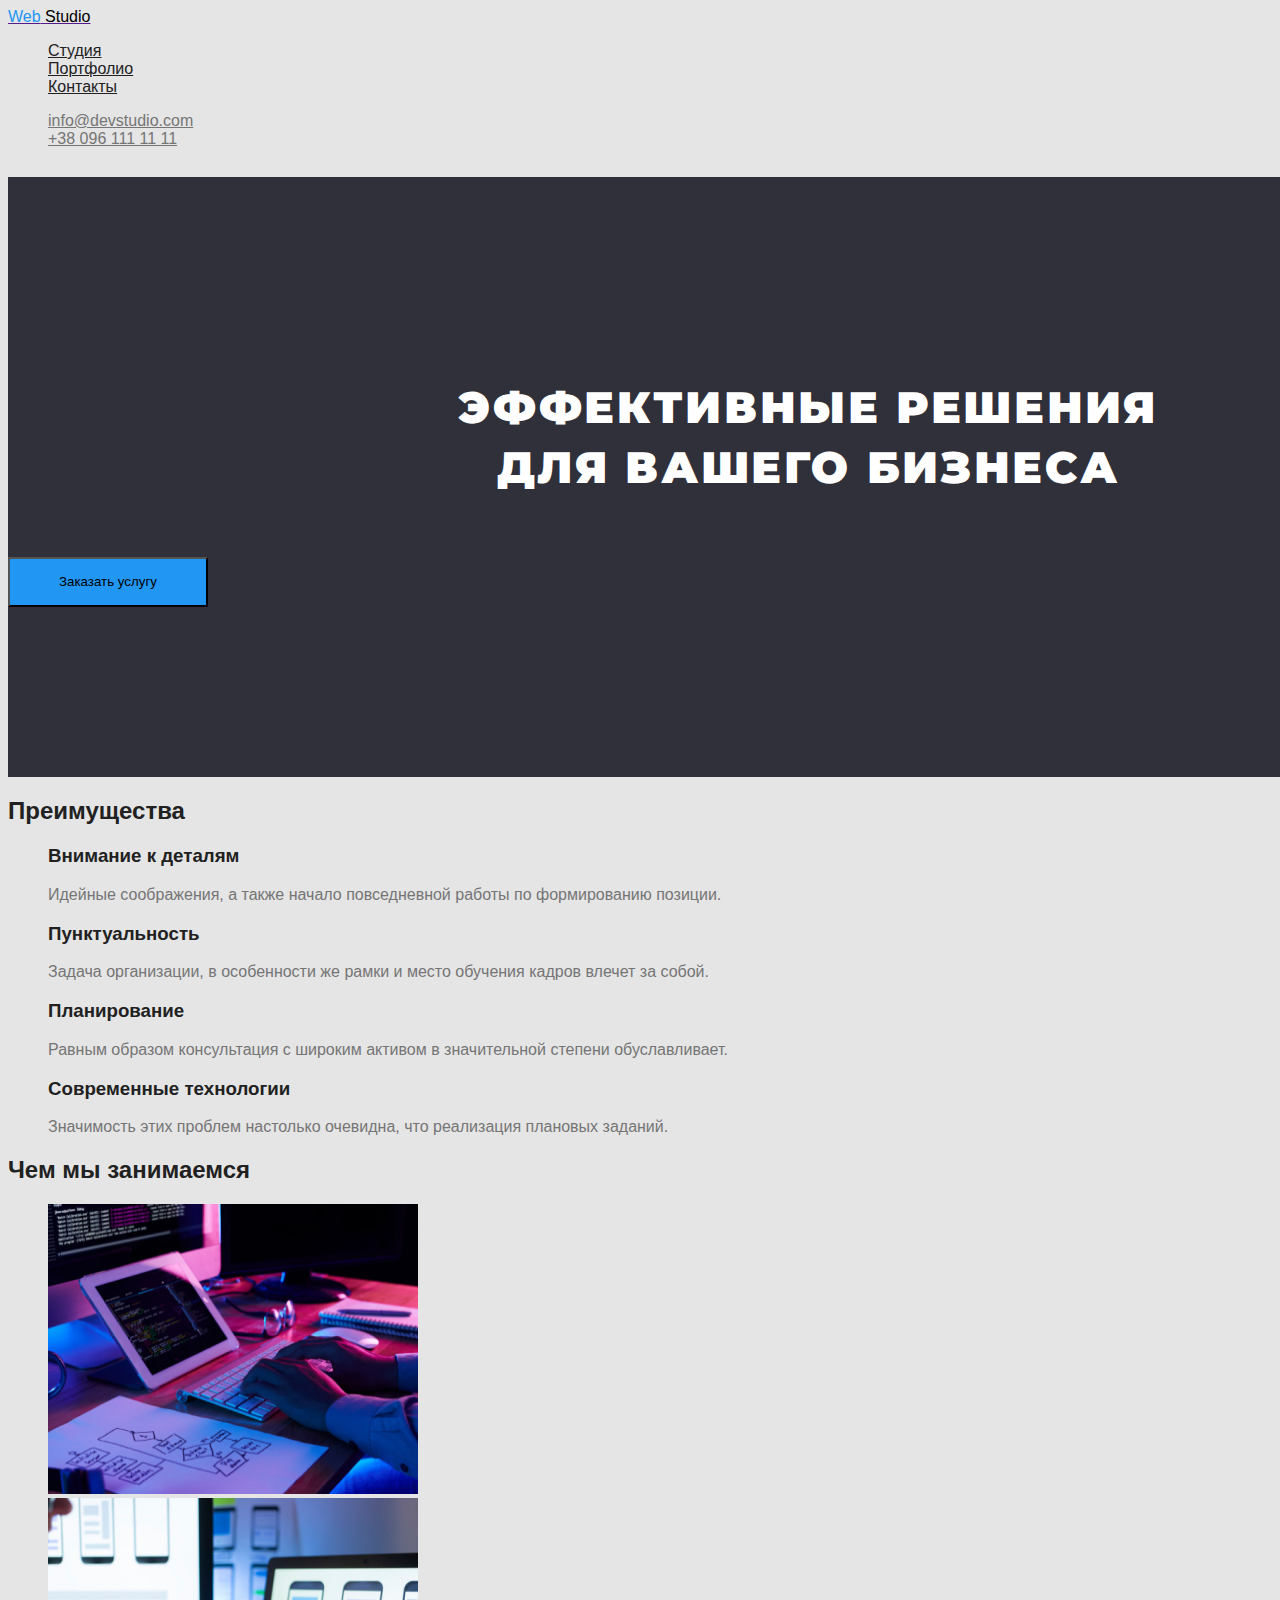
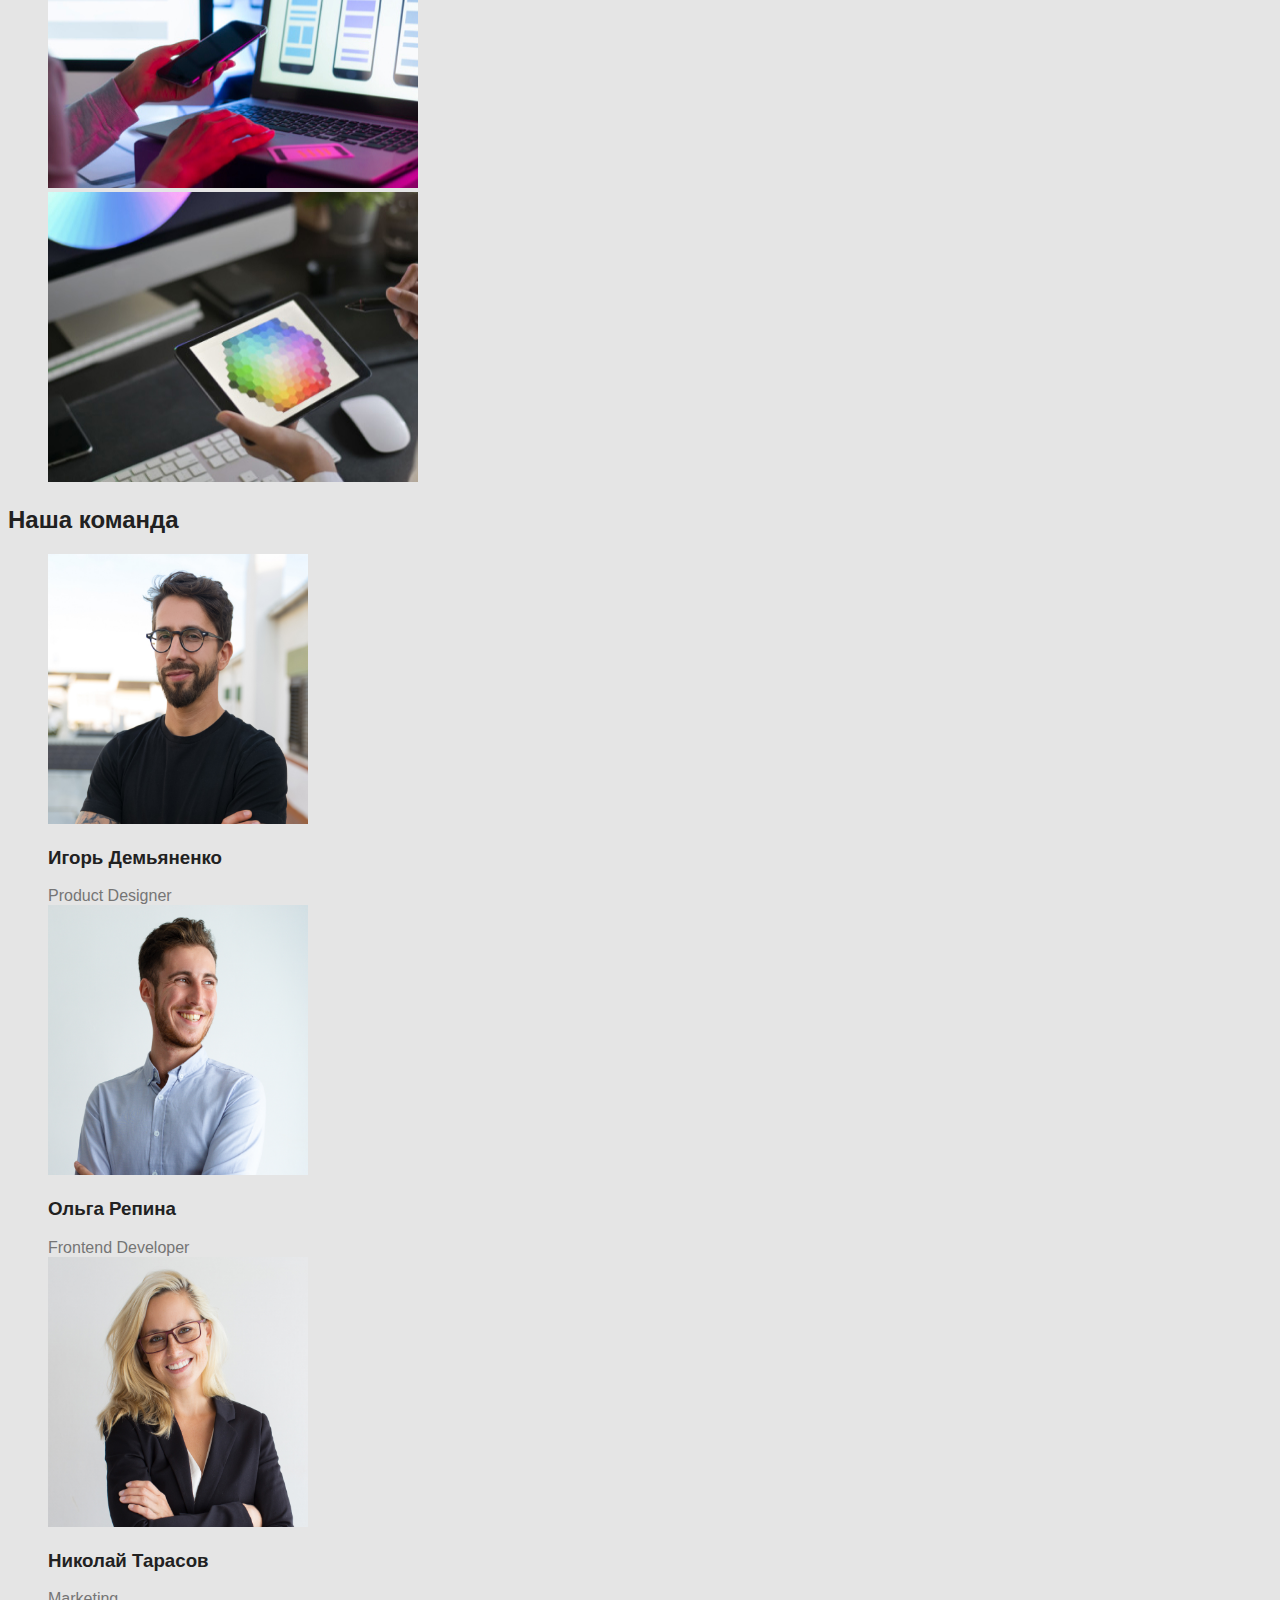
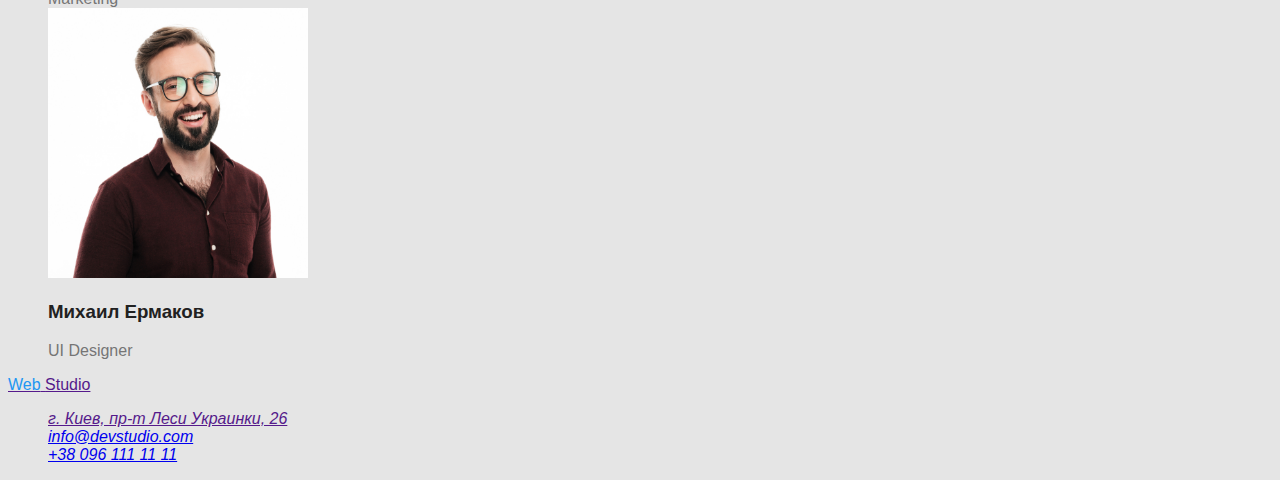
==== index.html @ f7d778aa "copy first repository" ====
<!DOCTYPE html>
<html lang="ru">

<head>
    <meta charset="UTF-8">
    <meta http-equiv="X-UA-Compatible" content="IE=edge">
    <meta name="viewport" content="width=device-width, initial-scale=1.0">
    <title>Document</title>
    <link rel="stylesheet" href="./css/style.css">
    <link rel="preconnect" href="https://fonts.googleapis.com">
    <link rel="preconnect" href="https://fonts.gstatic.com" crossorigin>
    <link href="https://fonts.googleapis.com/css2?family=Montserrat:wght@400;700&display=swap" rel="stylesheet">
</head>

<body class="page">
    <header>
        <nav>
            <a class="list" href="">
                <span class="logo">Web</span>
                <span class="logo-type">Studio</span></a>
            <ul class="site-nav list">
                <li>
                    <a class="link" href="">Студия</a>
                </li>
                <li>
                    <a class="link" href="./portfolio.html">Портфолио</a>
                </li>
                <li>
                    <a class="link" href="">Контакты</a>
                </li>
            </ul>
        </nav>
        <ul class="auth-nav list">
            <li>
                <a class="link" href="mailto:info@devstudio.com">info@devstudio.com</a>
            </li>
            <li>
                <a class="link" href="tel:+380961111111">+38 096 111 11 11</a>
            </li>
        </ul>
    </header>
    <main>
        <section class="title">
            <h1 class="title-type">Эффективные решения <br> для вашего бизнеса</h1>
            <button type="button" class="button-type">Заказать услугу</button>
        </section>
        <section class="section">
            <h2 class="section-title">Преимущества</h2>
            <ul class="list">
                <li>
                    <h3 class="section-title">Внимание к деталям</h3>
                    <p>
                        Идейные соображения, а также начало повседневной работы по формированию позиции.
                    </p>
                </li>
                <li>
                    <h3 class="section-title">Пунктуальность</h3>
                    <p>
                        Задача организации, в особенности же рамки и место обучения кадров влечет за собой.
                    </p>
                </li>
                <li>
                    <h3 class="section-title">Планирование</h3>
                    <p>
                        Равным образом консультация с широким активом в значительной степени обуславливает.
                    </p>
                </li>
                <li>
                    <h3 class="section-title">Современные технологии</h3>
                    <p>
                        Значимость этих проблем настолько очевидна, что реализация плановых заданий.
                    </p>
                </li>
            </ul>
        </section>
        <section class="section">
            <h2 class="section-title">
                Чем мы занимаемся
            </h2>
            <ul class="list">
                <li>
                    <img src="./images/HTML.jpg" alt="код" width="370" height="290">
                </li>
                <li>
                    <img src="./images/develop.jpg" alt="разработка" width="370" height="290">
                </li>
                <li>
                    <img src="./images/designers.jpg" alt="дизайн" width="370" height="290">
                </li>
            </ul>
        </section>
        <section class="section">
            <h2 class="section-title">
                Наша команда
            </h2>
            <ul class="list">
                <li>
                    <img src="./images/des.jpg" alt="дизайнер" width="260" height="270">
                    <h3 class="section-title">Игорь Демьяненко</h3>Product Designer
                </li>
                <li><img src="./images/devel.jpg" alt="розработчик" width="260" height="270">
                    <h3 class="section-title">Ольга Репина</h3>Frontend Developer
                </li>
                <li><img src="./images/mark.jpg" alt="маркетолог" width="260" height="270">
                    <h3 class="section-title">Николай Тарасов</h3>Marketing
                </li>
                <li><img src="./images/design.jpg" alt="дизайнер" width="260" height="270">
                    <h3 class="section-title">Михаил Ермаков</h3>UI Designer
                </li>
            </ul>
        </section>
    </main>
    <footer>
        <a class="list-item" href=""><span class="logo">Web</span>
        <span class="logo-link">Studio</span></a>
        <address>
            <ul class="list">
                <li>
                    <a class="list-item" href="">г. Киев, пр-т Леси Украинки, 26</a>
                </li>
                <li>
                    <a class="list-item" href="mailto:info@devstudio.com">info@devstudio.com</a>
                </li>
                <li>
                    <a class="list-item" href="tel:+380961111111">+38 096 111 11 11</a>
                </li>
            </ul>
        </address>
    </footer>
</body>

</html>
---- css/style.css ----
/* цвет основной: 212121*/
/* цвет вторичній: 757575*/
/* цвет лого и пр: 2196F3*/
/* цвет фон команда: F5F4FA*/
/* цвет фон сайта: E5E5E5*/
/* цвет фон сайта: бел*/
/* цвет акцент: 2196F3*/
/* :root */
.page {
  font-family: "Roboto", sans-serif;
  background-color: #e5e5e5;
  color: #757575;
}
/* h2,
h3 {
  color: 212121; */

.logo {
  color: #2196f3;
}

.logo-type {
  color: black;
}

.list {
  list-style: none;
}

.site-nav .link {
  color: #212121;
}

.site-nav .link:hover,
.site-nav .link:focus {
  color: #2196f3;
}

.auth-nav .link {
  color: #757575;
}

.auth-nav .link:hover {
  color: #2196f3;
}

.title {
  background-color: #2f303a;
  width: 1600px;
  height: 600px;
}

.section-title {
  color: #212121;
}

.title-type {
  font-family: "Montserrat", sans-serif;
  font-style: normal;
  font-weight: 900;
  font-size: 44px;
  line-height: 60px;
  text-align: center;
  letter-spacing: 0.06em;
  text-transform: uppercase;
  color: #ffffff;
  padding-top: 200px;
  padding-bottom: 30px;
}
.button-type {
  width: 200px;
  height: 50px;
  background-color: #2196f3;
}
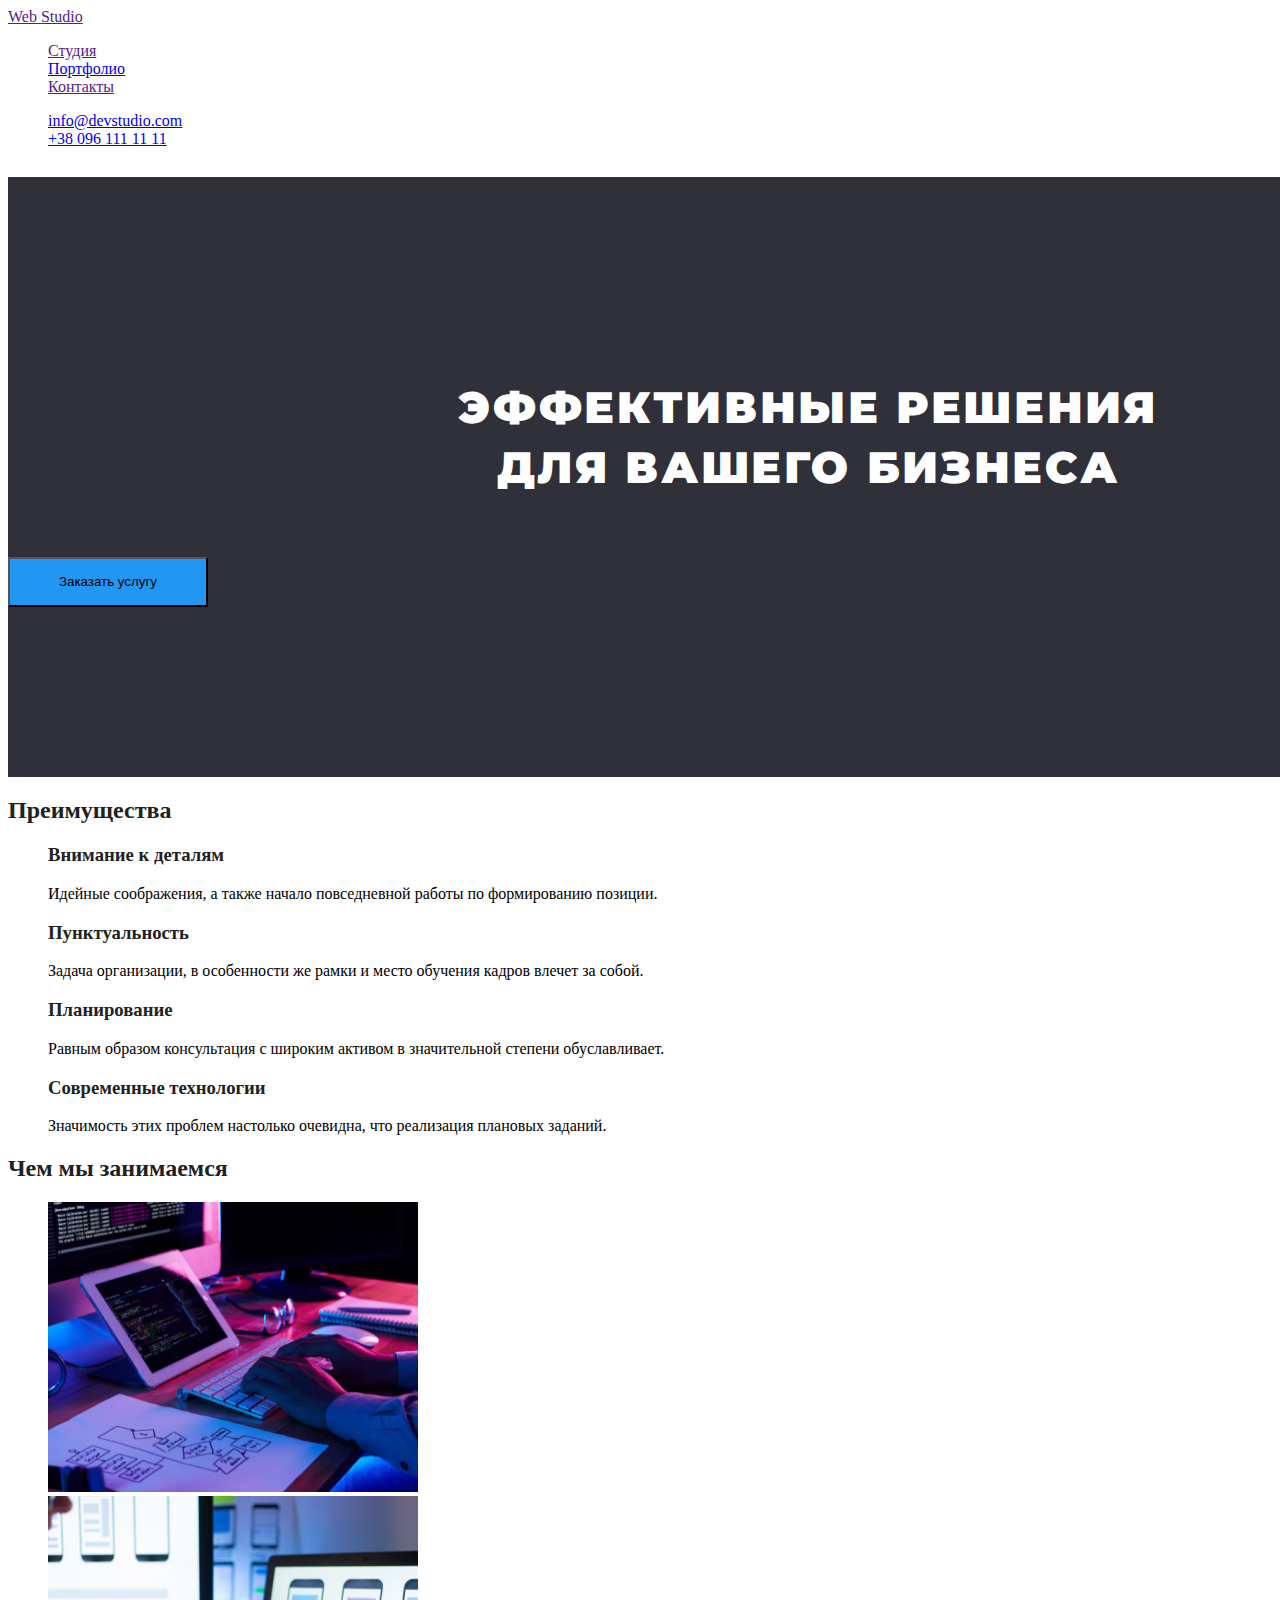
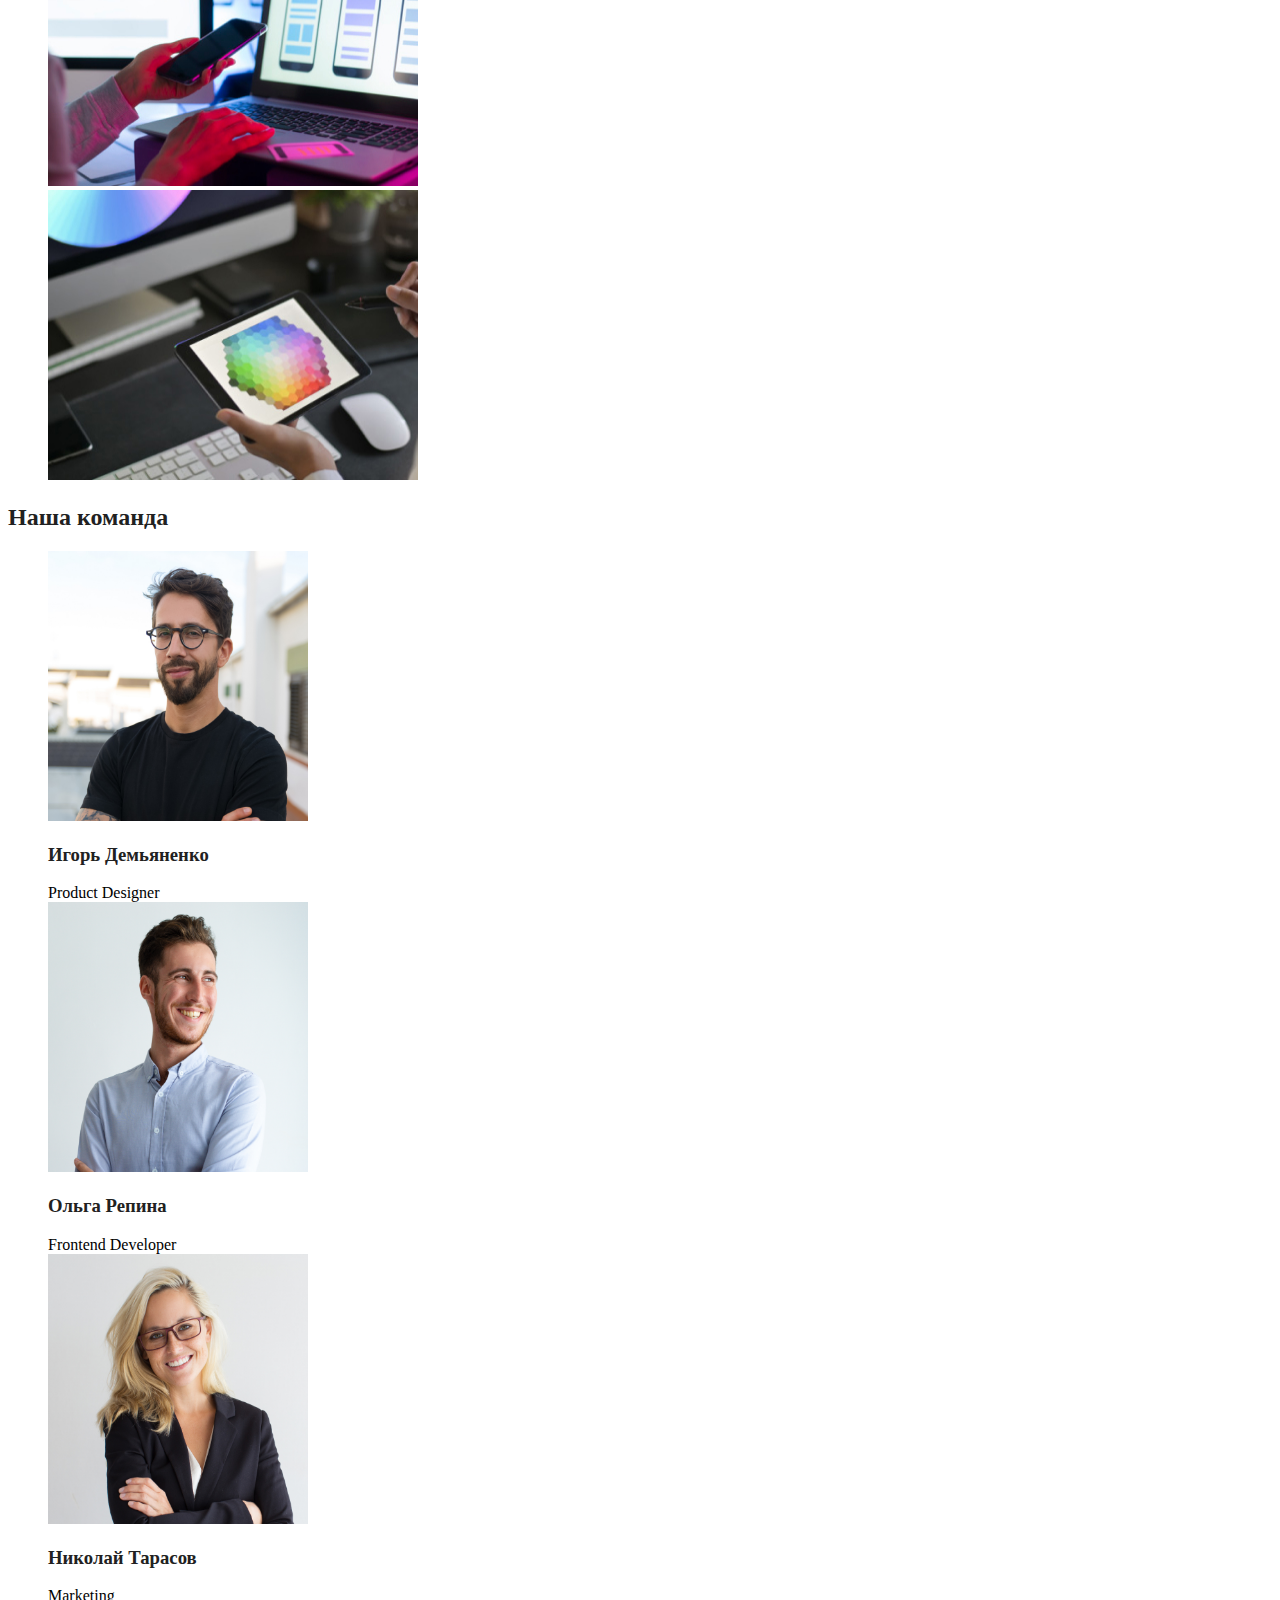
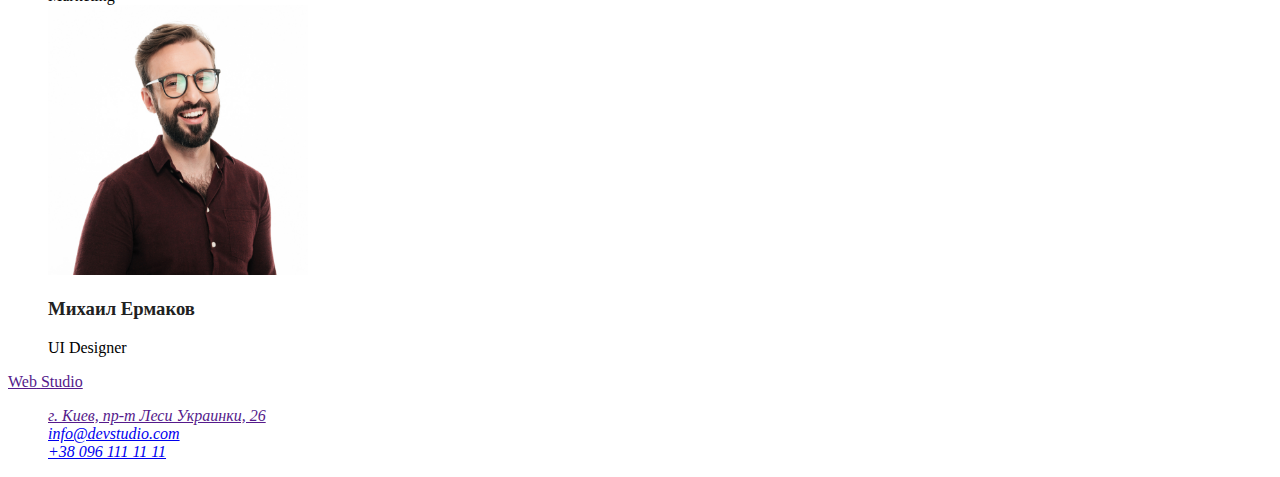
==== commit b882f0ff: "new" ====
--- a/index.html
+++ b/index.html
@@ -6,7 +6,7 @@
     <meta http-equiv="X-UA-Compatible" content="IE=edge">
     <meta name="viewport" content="width=device-width, initial-scale=1.0">
     <title>Document</title>
-    <link rel="stylesheet" href="./css/style.css">
+    <link rel="stylesheet" href="./css/main.css">
     <link rel="preconnect" href="https://fonts.googleapis.com">
     <link rel="preconnect" href="https://fonts.gstatic.com" crossorigin>
     <link href="https://fonts.googleapis.com/css2?family=Montserrat:wght@400;700&display=swap" rel="stylesheet">
--- a/css/main.css
+++ b/css/main.css
@@ -0,0 +1,45 @@
+/* цвет основной: 212121*/
+/* цвет вторичній: 757575*/
+/* цвет лого и пр: 2196F3*/
+/* цвет фон команда: F5F4FA*/
+/* цвет фон сайта: E5E5E5*/
+/* цвет фон сайта: бел*/
+/* цвет акцент: 2196F3*/
+/* :root */
+
+/* h2,
+h3 {
+  color: 212121; */
+
+.list {
+  list-style: none;
+}
+
+.title {
+  background-color: #2f303a;
+  width: 1600px;
+  height: 600px;
+}
+
+.section-title {
+  color: #212121;
+}
+
+.title-type {
+  font-family: "Montserrat", sans-serif;
+  font-style: normal;
+  font-weight: 900;
+  font-size: 44px;
+  line-height: 60px;
+  text-align: center;
+  letter-spacing: 0.06em;
+  text-transform: uppercase;
+  color: #ffffff;
+  padding-top: 200px;
+  padding-bottom: 30px;
+}
+.button-type {
+  width: 200px;
+  height: 50px;
+  background-color: #2196f3;
+}
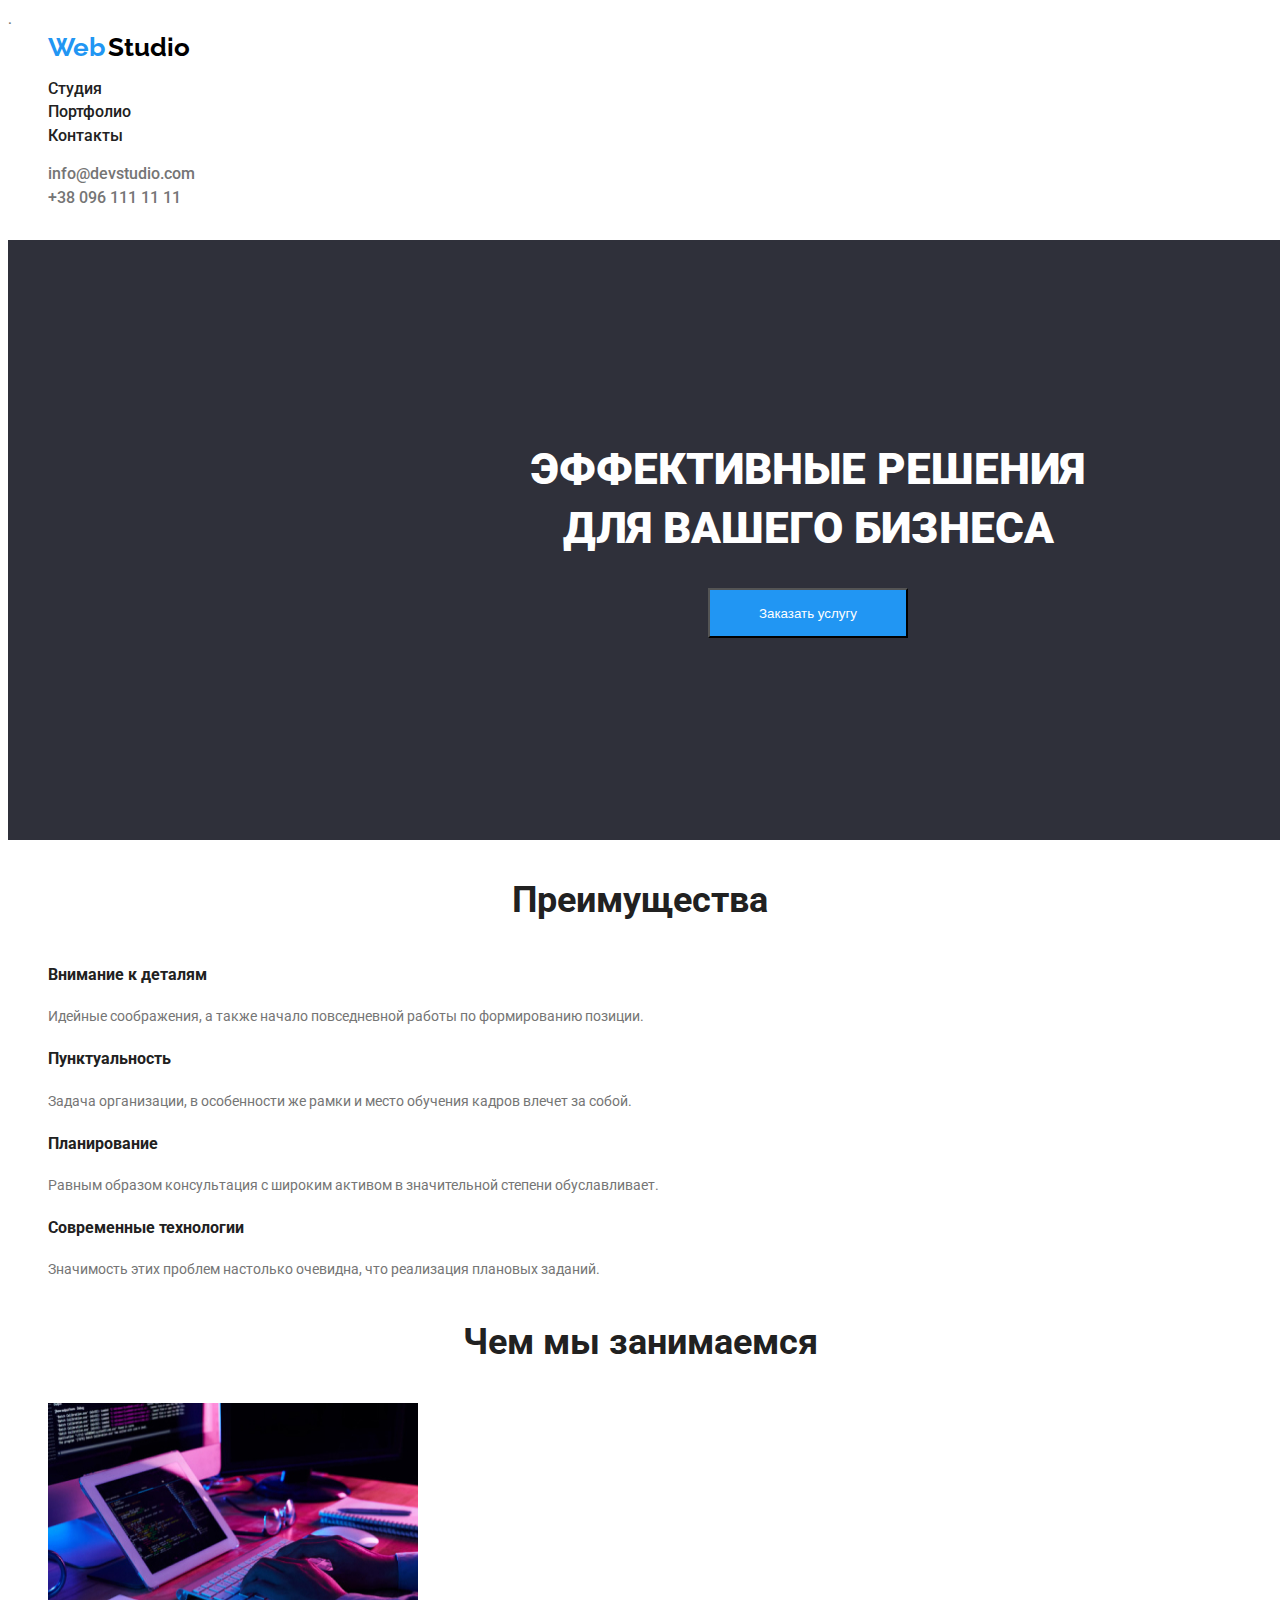
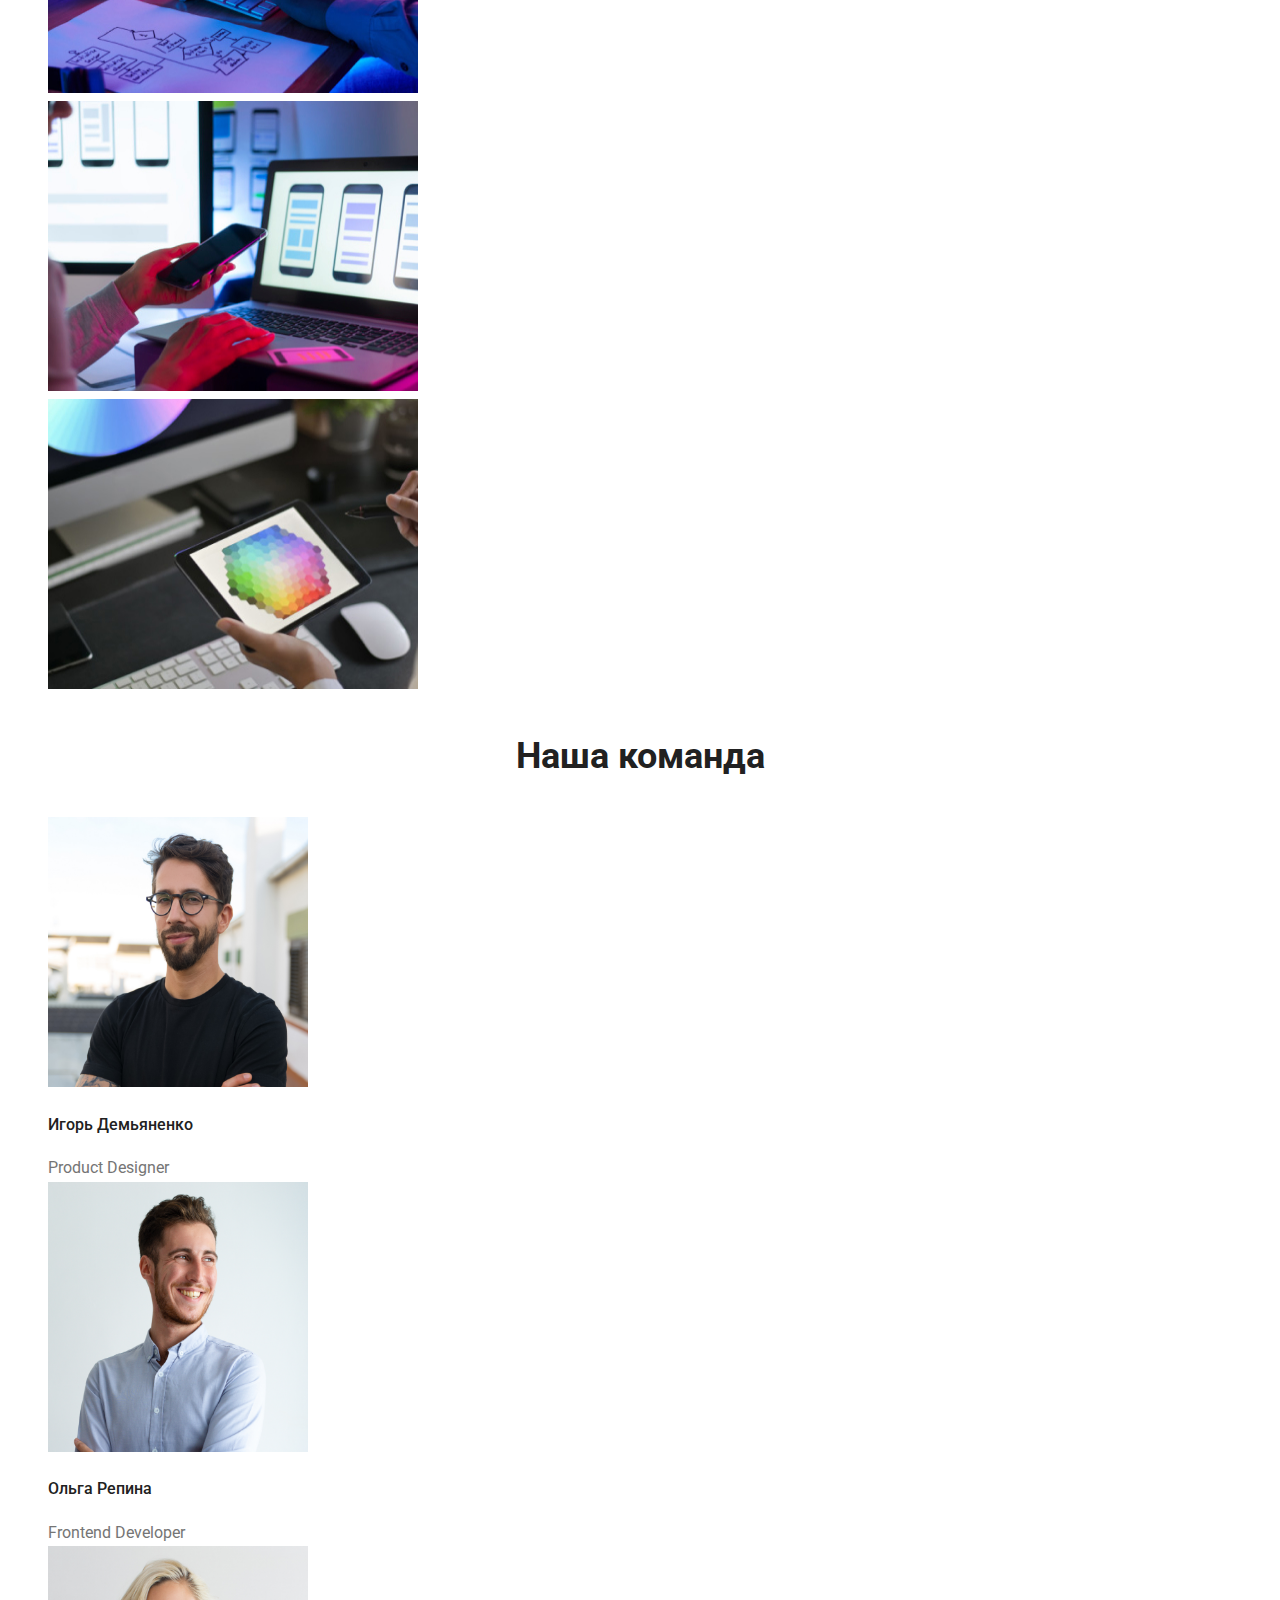
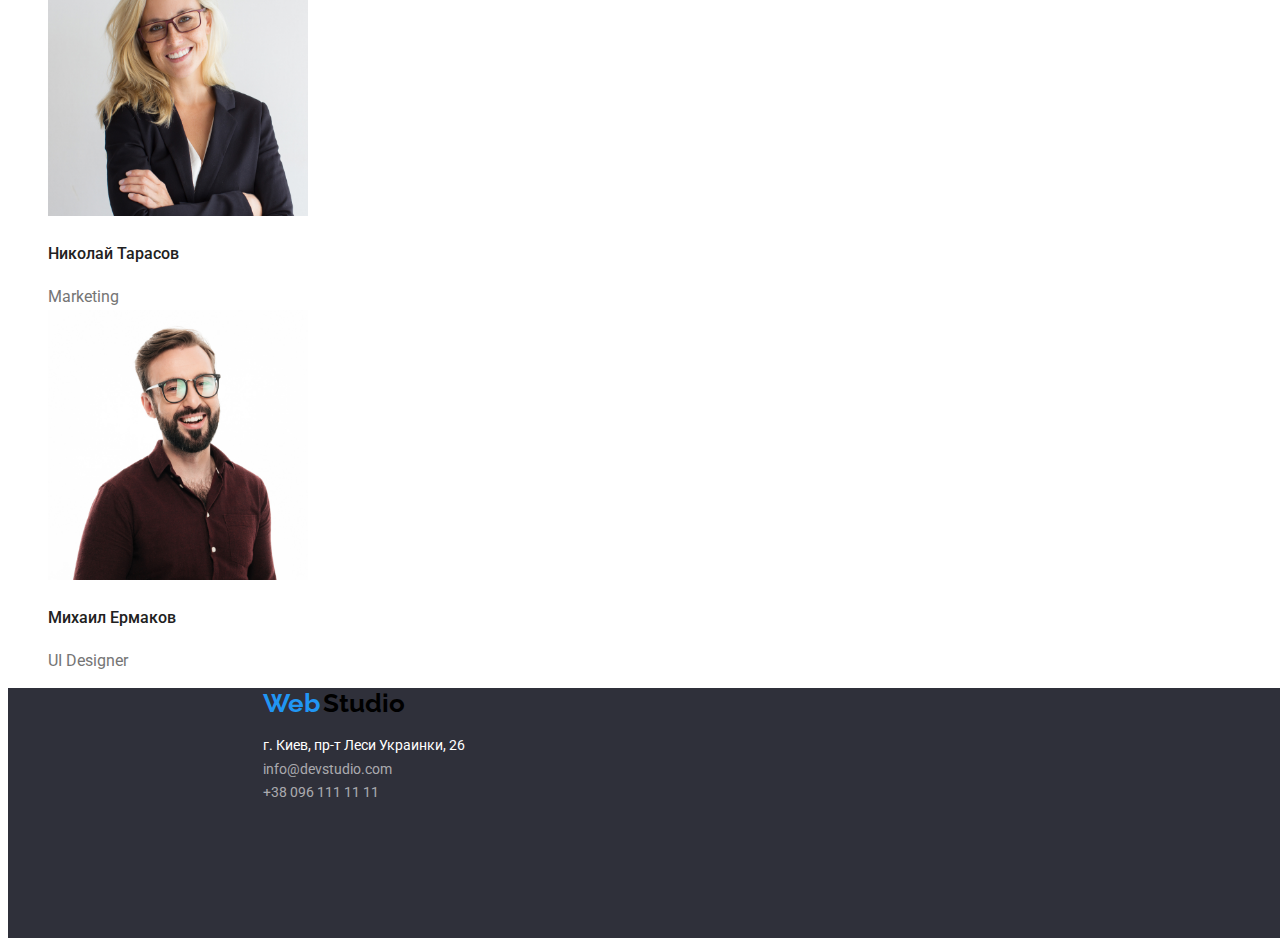
==== commit d3bdae60: "new" ====
--- a/index.html
+++ b/index.html
@@ -5,128 +5,128 @@
     <meta charset="UTF-8">
     <meta http-equiv="X-UA-Compatible" content="IE=edge">
     <meta name="viewport" content="width=device-width, initial-scale=1.0">
-    <title>Document</title>
-    <link rel="stylesheet" href="./css/main.css">
-    <link rel="preconnect" href="https://fonts.googleapis.com">
-    <link rel="preconnect" href="https://fonts.gstatic.com" crossorigin>
-    <link href="https://fonts.googleapis.com/css2?family=Montserrat:wght@400;700&display=swap" rel="stylesheet">
-</head>
-
-<body class="page">
-    <header>
-        <nav>
-            <a class="list" href="">
-                <span class="logo">Web</span>
-                <span class="logo-type">Studio</span></a>
-            <ul class="site-nav list">
+        <title>Document</title>.
+        <link rel="preconnect" href="https://fonts.googleapis.com">
+        <link rel="preconnect" href="https://fonts.gstatic.com" crossorigin>
+        <link href="https://fonts.googleapis.com/css2?family=Raleway:wght@700&family=Roboto:wght@400;500;700;900&display=swap"
+            rel="stylesheet">
+        <link rel="stylesheet" href="./css/common.css">
+        <link rel="stylesheet" href="./css/main.css">
+    </head>
+    <body class="page">
+        <header>
+            <nav>
+                <a class="list" href="">
+                    <span class="logo">Web</span>
+                    <span class="logo-link">Studio</span></a>
+                <ul class="site-nav list">
+                    <li>
+                        <a class="link current" href="">Студия</a>
+                    </li>
+                    <li>
+                        <a class="link" href="./portfolio.html">Портфолио</a>
+                    </li>
+                    <li>
+                        <a class="link" href="">Контакты</a>
+                    </li>
+                </ul>
+            </nav>
+            <ul class="auth-nav list">
                 <li>
-                    <a class="link" href="">Студия</a>
+                    <a class="link" href="mailto:info@devstudio.com">info@devstudio.com</a>
                 </li>
                 <li>
-                    <a class="link" href="./portfolio.html">Портфолио</a>
-                </li>
-                <li>
-                    <a class="link" href="">Контакты</a>
+                    <a class="link" href="tel:+380961111111">+38 096 111 11 11</a>
                 </li>
             </ul>
-        </nav>
-        <ul class="auth-nav list">
-            <li>
-                <a class="link" href="mailto:info@devstudio.com">info@devstudio.com</a>
-            </li>
-            <li>
-                <a class="link" href="tel:+380961111111">+38 096 111 11 11</a>
-            </li>
-        </ul>
-    </header>
-    <main>
-        <section class="title">
-            <h1 class="title-type">Эффективные решения <br> для вашего бизнеса</h1>
-            <button type="button" class="button-type">Заказать услугу</button>
-        </section>
-        <section class="section">
-            <h2 class="section-title">Преимущества</h2>
-            <ul class="list">
-                <li>
-                    <h3 class="section-title">Внимание к деталям</h3>
-                    <p>
-                        Идейные соображения, а также начало повседневной работы по формированию позиции.
-                    </p>
-                </li>
-                <li>
-                    <h3 class="section-title">Пунктуальность</h3>
-                    <p>
-                        Задача организации, в особенности же рамки и место обучения кадров влечет за собой.
-                    </p>
-                </li>
-                <li>
-                    <h3 class="section-title">Планирование</h3>
-                    <p>
-                        Равным образом консультация с широким активом в значительной степени обуславливает.
-                    </p>
-                </li>
-                <li>
-                    <h3 class="section-title">Современные технологии</h3>
-                    <p>
-                        Значимость этих проблем настолько очевидна, что реализация плановых заданий.
-                    </p>
-                </li>
-            </ul>
-        </section>
-        <section class="section">
-            <h2 class="section-title">
-                Чем мы занимаемся
-            </h2>
-            <ul class="list">
-                <li>
-                    <img src="./images/HTML.jpg" alt="код" width="370" height="290">
-                </li>
-                <li>
-                    <img src="./images/develop.jpg" alt="разработка" width="370" height="290">
-                </li>
-                <li>
-                    <img src="./images/designers.jpg" alt="дизайн" width="370" height="290">
-                </li>
-            </ul>
-        </section>
-        <section class="section">
-            <h2 class="section-title">
-                Наша команда
-            </h2>
-            <ul class="list">
-                <li>
-                    <img src="./images/des.jpg" alt="дизайнер" width="260" height="270">
-                    <h3 class="section-title">Игорь Демьяненко</h3>Product Designer
-                </li>
-                <li><img src="./images/devel.jpg" alt="розработчик" width="260" height="270">
-                    <h3 class="section-title">Ольга Репина</h3>Frontend Developer
-                </li>
-                <li><img src="./images/mark.jpg" alt="маркетолог" width="260" height="270">
-                    <h3 class="section-title">Николай Тарасов</h3>Marketing
-                </li>
-                <li><img src="./images/design.jpg" alt="дизайнер" width="260" height="270">
-                    <h3 class="section-title">Михаил Ермаков</h3>UI Designer
-                </li>
-            </ul>
-        </section>
-    </main>
-    <footer>
-        <a class="list-item" href=""><span class="logo">Web</span>
-        <span class="logo-link">Studio</span></a>
-        <address>
-            <ul class="list">
-                <li>
-                    <a class="list-item" href="">г. Киев, пр-т Леси Украинки, 26</a>
-                </li>
-                <li>
-                    <a class="list-item" href="mailto:info@devstudio.com">info@devstudio.com</a>
-                </li>
-                <li>
-                    <a class="list-item" href="tel:+380961111111">+38 096 111 11 11</a>
-                </li>
-            </ul>
-        </address>
-    </footer>
-</body>
-
+        </header>
+        <main>
+            <section class="title">
+                <h1 class="title-type">Эффективные решения <br> для вашего бизнеса</h1>
+                <button type="button" class="button-type">Заказать услугу</button>
+            </section>
+            <section class="section">
+                <h2 class="section-caption">Преимущества</h2>
+                <ul class="list">
+                    <li>
+                        <h3 class="section-title">Внимание к деталям</h3>
+                        <p class="section-text">
+                            Идейные соображения, а также начало повседневной работы по формированию позиции.
+                        </p>
+                    </li>
+                    <li>
+                        <h3 class="section-title">Пунктуальность</h3>
+                        <p class="section-text">
+                            Задача организации, в особенности же рамки и место обучения кадров влечет за собой.
+                        </p>
+                    </li>
+                    <li>
+                        <h3 class="section-title">Планирование</h3>
+                        <p class="section-text">
+                            Равным образом консультация с широким активом в значительной степени обуславливает.
+                        </p>
+                    </li>
+                    <li>
+                        <h3 class="section-title">Современные технологии</h3>
+                        <p class="section-text">
+                            Значимость этих проблем настолько очевидна, что реализация плановых заданий.
+                        </p>
+                    </li>
+                </ul>
+            </section>
+            <section class="section">
+                <h2 class="section-caption">
+                    Чем мы занимаемся
+                </h2>
+                <ul class="list">
+                    <li>
+                        <img src="./images/HTML.jpg" alt="код" width="370" height="290">
+                    </li>
+                    <li>
+                        <img src="./images/develop.jpg" alt="разработка" width="370" height="290">
+                    </li>
+                    <li>
+                        <img src="./images/designers.jpg" alt="дизайн" width="370" height="290">
+                    </li>
+                </ul>
+            </section>
+            <section class="section">
+                <h2 class="section-caption">
+                    Наша команда
+                </h2>
+                <ul class="list">
+                    <li>
+                        <img src="./images/des.jpg" alt="дизайнер" width="260" height="270">
+                        <h3 class="section-content">Игорь Демьяненко</h3><span class="section-position">Product Designer</span>
+                    </li>
+                    <li><img src="./images/devel.jpg" alt="розработчик" width="260" height="270">
+                        <h3 class="section-content">Ольга Репина</h3><span class="section-position">Frontend Developer</span>
+                    </li>
+                    <li><img src="./images/mark.jpg" alt="маркетолог" width="260" height="270">
+                        <h3 class="section-content">Николай Тарасов</h3><span class="section-position">Marketing</span>
+                    </li>
+                    <li><img src="./images/design.jpg" alt="дизайнер" width="260" height="270">
+                        <h3 class="section-content">Михаил Ермаков</h3><span class="section-position">UI Designer</span>
+                    </li>
+                </ul>
+            </section>
+        </main>
+        <footer class="footer-title">
+            <a class="list-items" href=""><span class="logo">Web</span>
+                <span class="logo-link">Studio</span></a>
+            <address>
+                <ul class="list">
+                    <li>
+                        <a class="list-item" href="">г. Киев, пр-т Леси Украинки, 26</a>
+                    </li>
+                    <li>
+                        <a class="list-item footer" href="mailto:info@devstudio.com">info@devstudio.com</a>
+                    </li>
+                    <li>
+                        <a class="list-item footer" href="tel:+380961111111">+38 096 111 11 11</a>
+                    </li>
+                </ul>
+            </address>
+        </footer>
+    </body>
 </html>
--- a/css/common.css
+++ b/css/common.css
@@ -0,0 +1,78 @@
+:root {
+  --font-family-primary: "Roboto", sans-serif;
+  --font-family-logo: "Raleway", sans-serif;
+  --color-background-primary: #e5e5e5;
+  --color-tertiary: #fff;
+  --color-primary: #757575;
+  --color-secondary: #212121;
+  --color-accent: #2196f3;
+}
+
+.page {
+  font-family: var(--font-family-primary);
+  background-color: var(--color-background-primar);
+  color: var(--color-primary);
+  font-size: 14px;
+  font-weight: 500;
+  font-style: normal;
+  cursor: pointer;
+  line-height: 1.7;
+}
+
+.logo {
+  color: var(--color-accent);
+  margin-left: 40px;
+}
+
+.logo-link {
+  color: black;
+}
+
+.logo,
+.logo-link {
+  font-family: "Raleway", sans-serif;
+  font-weight: bold;
+  font-size: 26px;
+  letter-spacing: 3%;
+  width: 145px;
+  height: 31px;
+  line-height: 1.2;
+}
+
+.site-nav .link {
+  color: var(--color-secondary);
+  font-size: 16px;
+  text-decoration: none;
+  line-height: 1.2;
+}
+
+.site-nav .link:hover,
+.site-nav .link:focus {
+  color: var(--color-accent);
+}
+
+.site-nav .link .current {
+  color: var(--color-accent);
+}
+
+.auth-nav .link {
+  color: var(--color-primary);
+  font-size: 16px;
+  text-decoration: none;
+  line-height: 1.2;
+}
+
+.auth-nav .link:hover {
+  color: var(--color-accent);
+}
+
+.list-item:hover,
+.list-item:focus {
+  color: var(--color-accent);
+}
+
+.list .list-item {
+  text-decoration: none;
+  font-size: 14px;
+  line-height: 1.7;
+}
--- a/css/main.css
+++ b/css/main.css
@@ -11,10 +11,6 @@
 h3 {
   color: 212121; */
 
-.list {
-  list-style: none;
-}
-
 .title {
   background-color: #2f303a;
   width: 1600px;
@@ -22,24 +18,118 @@
 }
 
 .section-title {
-  color: #212121;
+  color: var(--color-secondary);
+  font-family: Roboto;
+  font-weight: 700;
+}
+
+.section-caption {
+  font-family: Roboto;
+  font-weight: 700;
+  font-size: 36px;
+  text-align: center;
+  color: var(--color-secondary);
+}
+
+.section-position {
+  color: var(--color-primary);
+  font-family: Roboto;
+  font-weight: 400;
+  font-size: 16px;
+}
+
+.section-content {
+  color: var(--color-secondary);
+  font-family: Roboto;
+  font-weight: 500;
+  font-size: 16px;
 }
 
 .title-type {
-  font-family: "Montserrat", sans-serif;
-  font-style: normal;
+  font-family: Roboto;
   font-weight: 900;
   font-size: 44px;
-  line-height: 60px;
+  line-height: 1.35;
   text-align: center;
-  letter-spacing: 0.06em;
   text-transform: uppercase;
-  color: #ffffff;
+  color: var(--color-tertiary);
   padding-top: 200px;
-  padding-bottom: 30px;
+  padding-bottom: 0;
 }
 .button-type {
   width: 200px;
   height: 50px;
-  background-color: #2196f3;
+  background-color: var(--color-accent);
+  margin-left: 700px;
+  margin-bottom: 0;
+  color: var(--color-tertiary);
 }
+
+.section-text {
+  font-family: Roboto;
+  font-weight: 400;
+}
+
+/* logo Raleway bold
+Roboto medium
+roboto reguliar
+roboto bold
+roboto black */
+.footer-title {
+  background-color: #2f303a;
+  width: 1600px;
+  height: 250px;
+}
+
+.list-item {
+  color: var(--color-tertiary);
+  font-size: 14px;
+  font-weight: 400;
+  line-height: 24px;
+  margin-left: 215px;
+}
+
+.list .footer {
+  color: rgba(255, 255, 255, 0.6);
+}
+
+.button {
+  height: 38px;
+  background-color: #f5f4fa;
+  color: var(--color-secondary);
+  font-size: 16px;
+  font-weight: 500;
+  border-color: #f5f4fa;
+  line-height: 1.9;
+}
+
+.title-item {
+  font-weight: 700;
+  font-size: 18px;
+  color: var(--color-secondary);
+  line-height: 2;
+}
+
+.title-items {
+  font-weight: 400;
+  font-size: 16px;
+  line-height: 1.9;
+}
+
+.list .list-item,
+.list-items {
+  text-decoration: none;
+  font-style: normal;
+}
+.list-items {
+  margin-left: 215px;
+  margin-top: 60px;
+}
+.list {
+  list-style: none;
+  text-decoration: none;
+}
+
+.list .link {
+  color: rgba(255, 255, 255, 0, 6);
+}
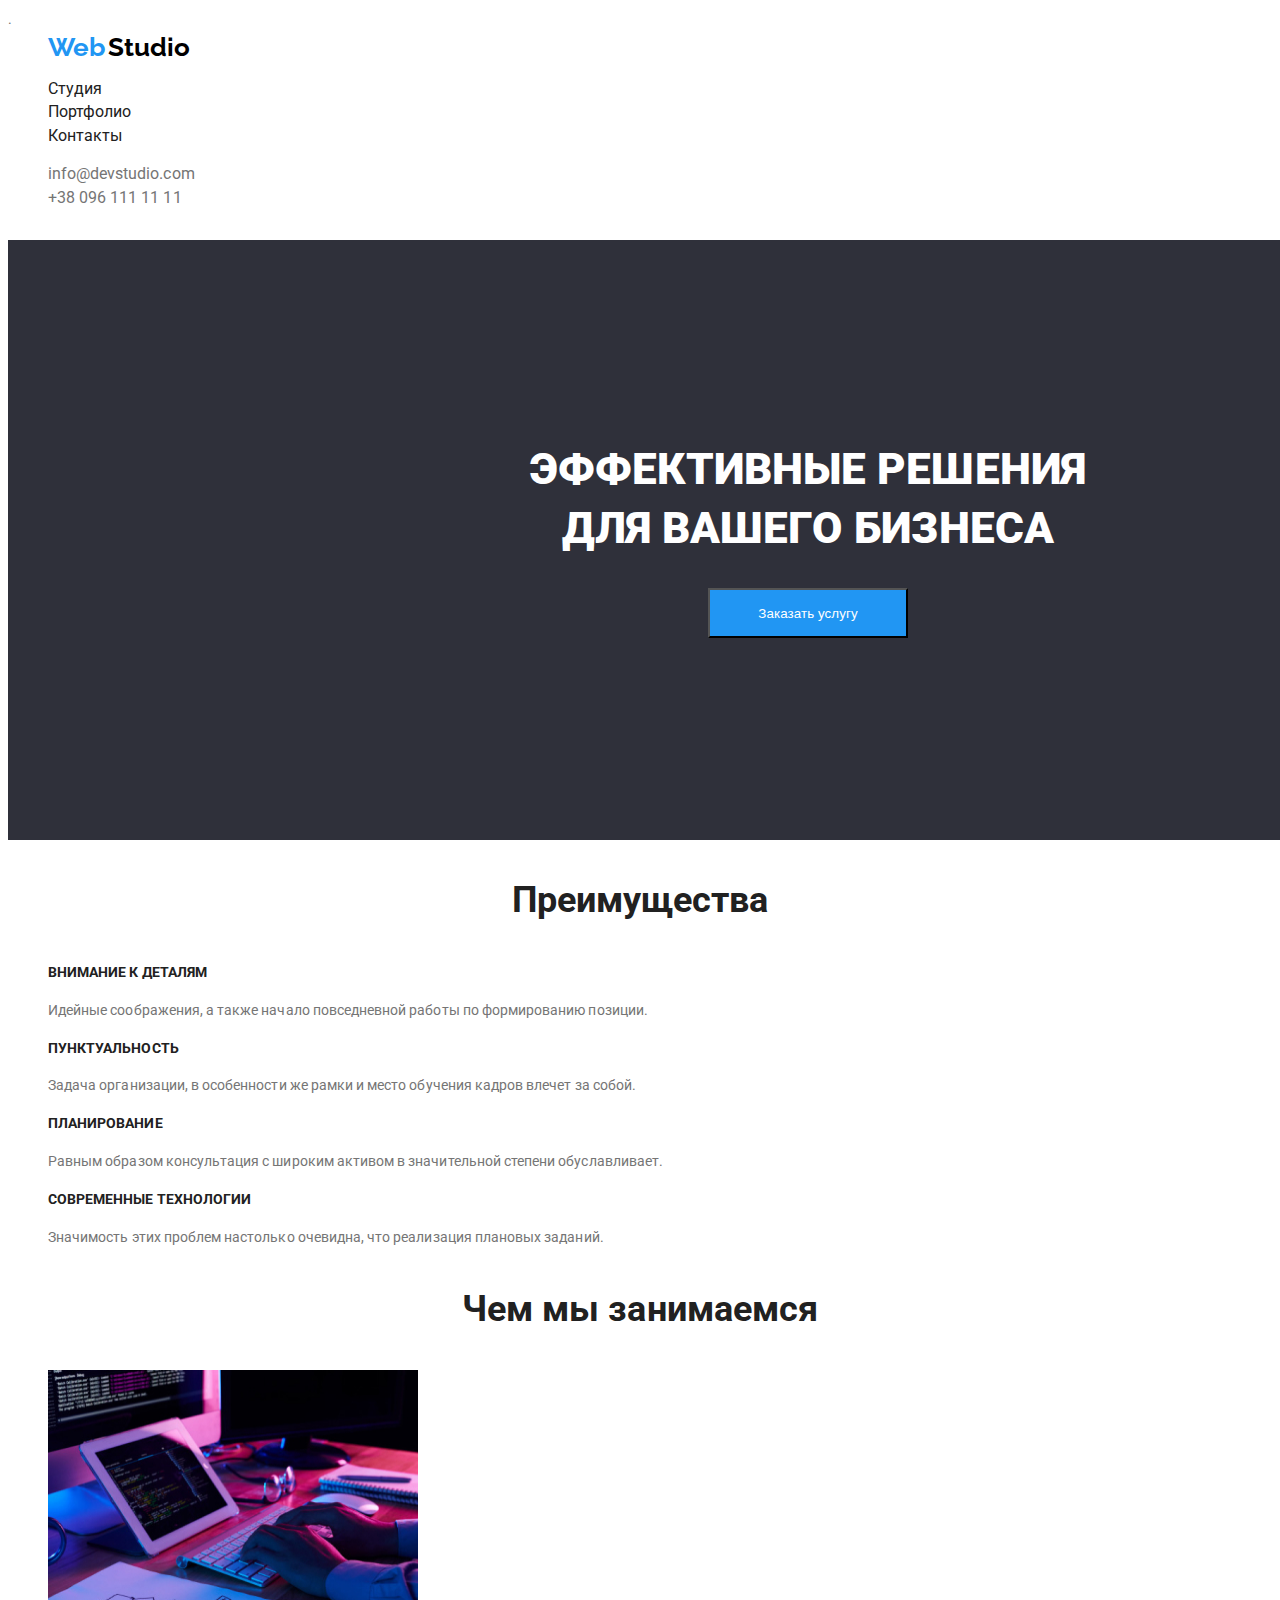
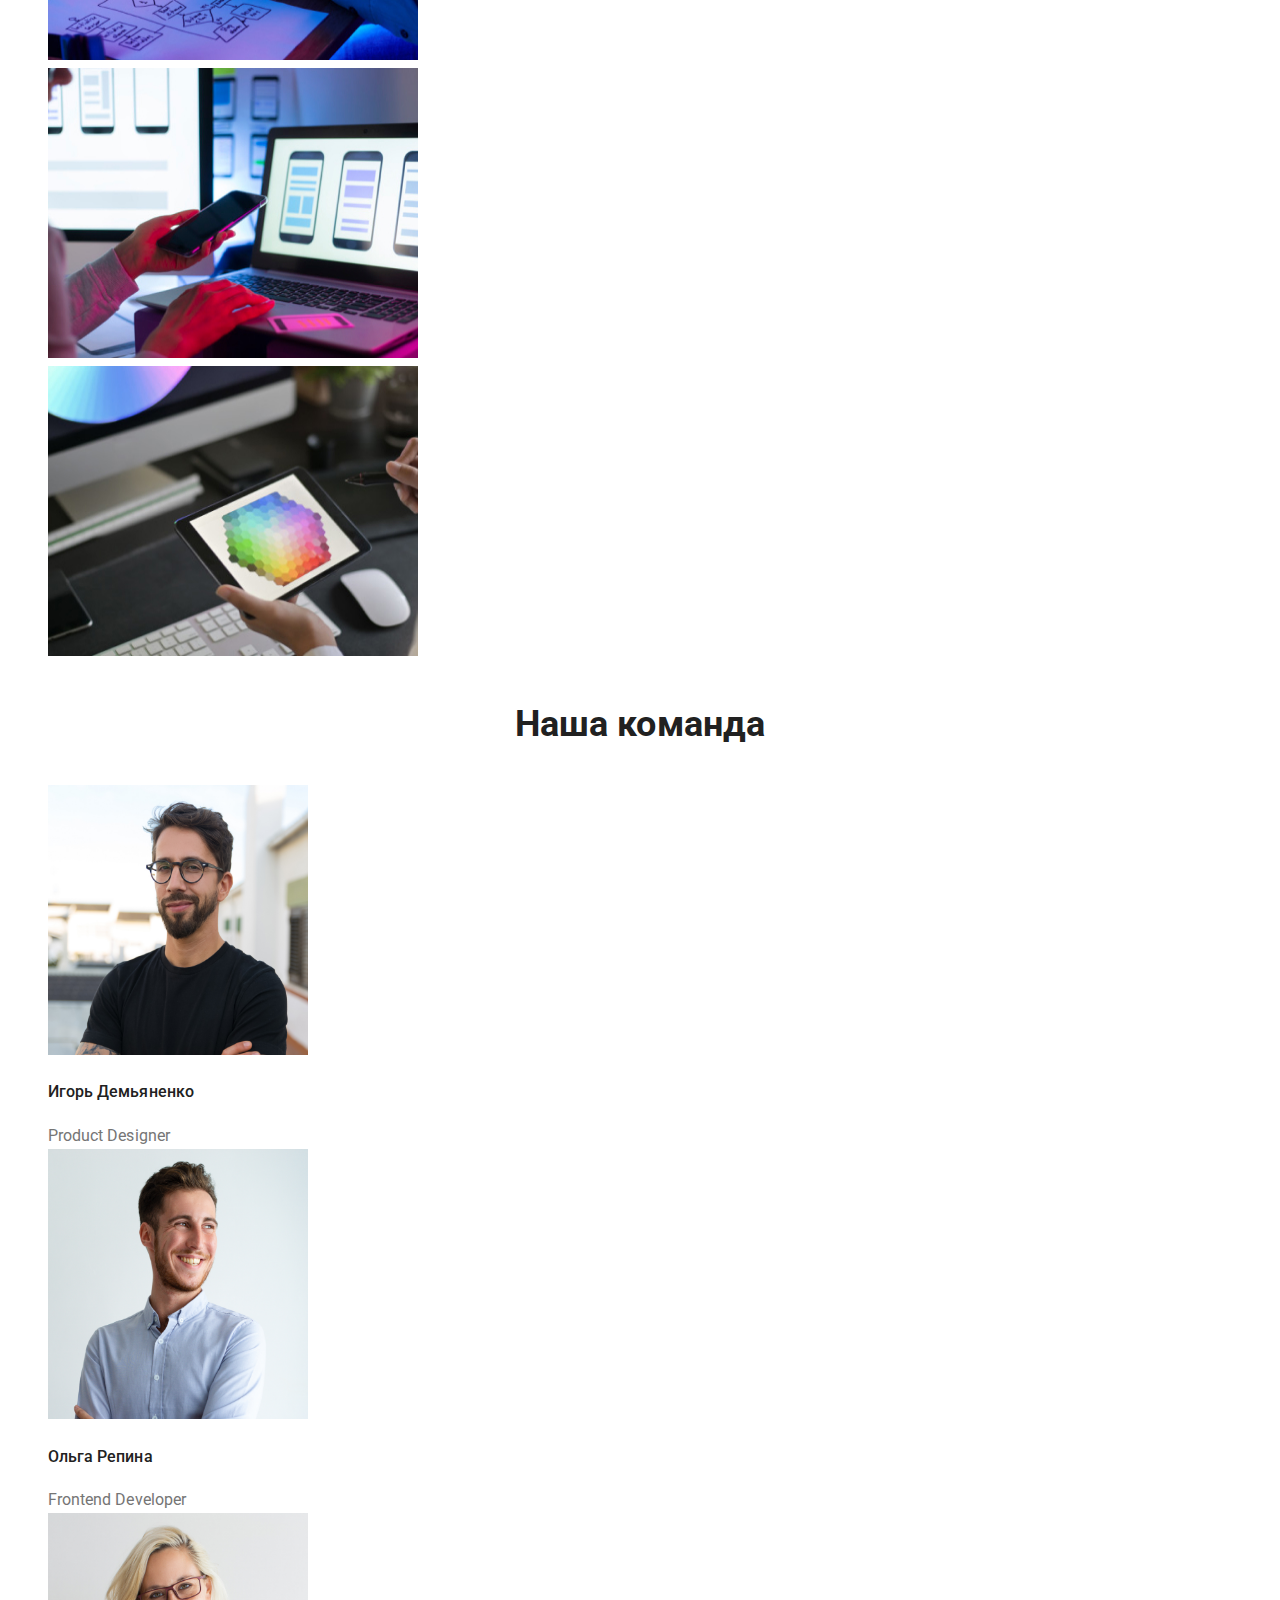
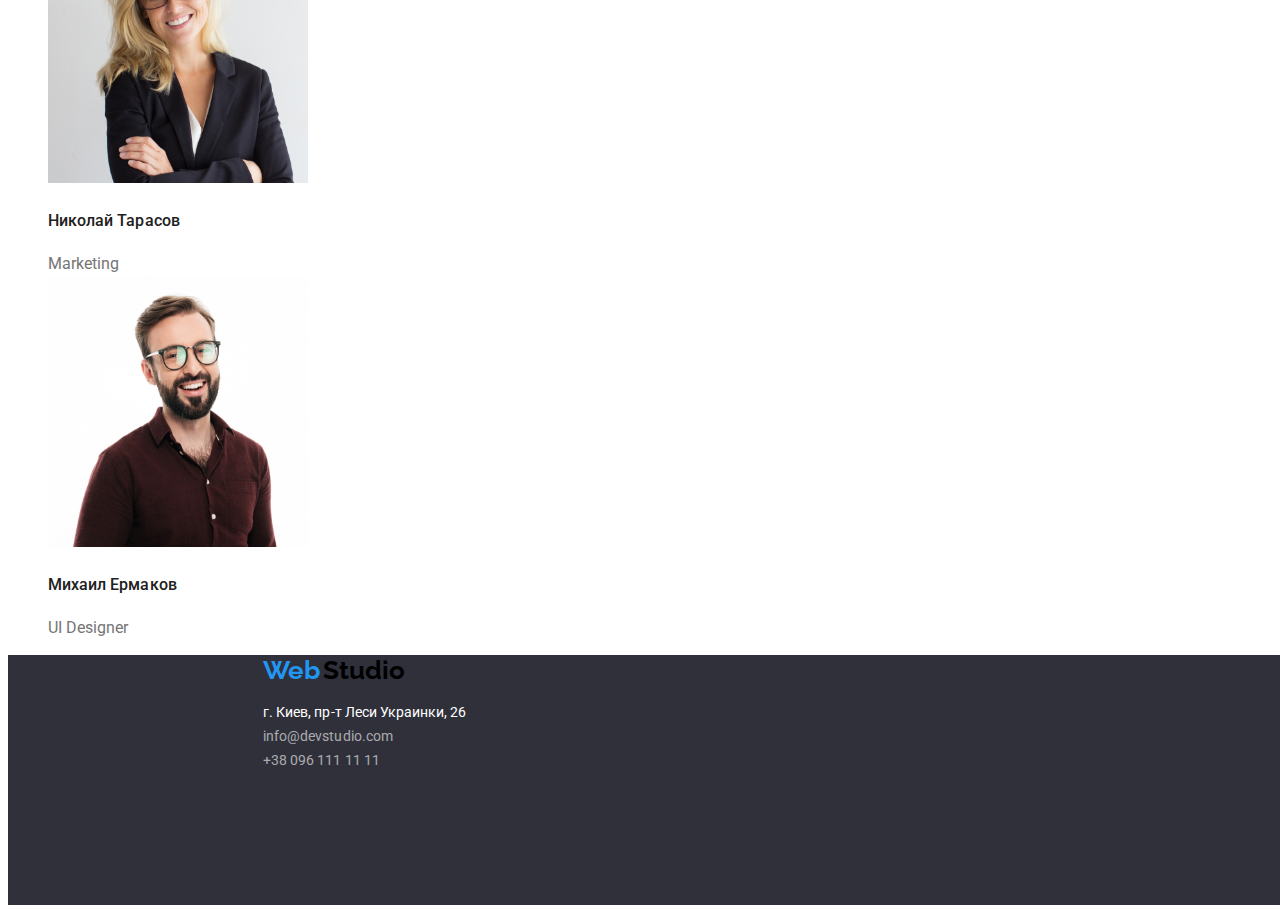
==== commit 030770b4: "work on the mistakes" ====
--- a/index.html
+++ b/index.html
@@ -10,7 +10,6 @@
         <link rel="preconnect" href="https://fonts.gstatic.com" crossorigin>
         <link href="https://fonts.googleapis.com/css2?family=Raleway:wght@700&family=Roboto:wght@400;500;700;900&display=swap"
             rel="stylesheet">
-        <link rel="stylesheet" href="./css/common.css">
         <link rel="stylesheet" href="./css/main.css">
     </head>
     <body class="page">
@@ -21,7 +20,7 @@
                     <span class="logo-link">Studio</span></a>
                 <ul class="site-nav list">
                     <li>
-                        <a class="link current" href="">Студия</a>
+                        <a class="link current" href="./index.html">Студия</a>
                     </li>
                     <li>
                         <a class="link" href="./portfolio.html">Портфолио</a>
--- a/css/main.css
+++ b/css/main.css
@@ -1,26 +1,92 @@
-/* цвет основной: 212121*/
-/* цвет вторичній: 757575*/
-/* цвет лого и пр: 2196F3*/
-/* цвет фон команда: F5F4FA*/
-/* цвет фон сайта: E5E5E5*/
-/* цвет фон сайта: бел*/
-/* цвет акцент: 2196F3*/
-/* :root */
-
-/* h2,
-h3 {
-  color: 212121; */
+:root {
+  --font-family-primary: "Roboto", sans-serif;
+  --font-family-logo: "Raleway", sans-serif;
+  --color-background-primary: #e5e5e5;
+  --color-tertiary: #fff;
+  --color-primary: #757575;
+  --color-secondary: #212121;
+  --color-accent: #2196f3;
+  --color-background: #2f303a;
+}
+
+.page {
+  font-family: var(--font-family-primary);
+  background-color: var(--color-background-primar);
+  color: var(--color-primary);
+  font-size: 14px;
+  line-height: 1.7;
+  letter-spacing: 0.003rem;
+}
 
 .title {
-  background-color: #2f303a;
+  background-color: var(--color-background);
   width: 1600px;
   height: 600px;
 }
 
+.logo {
+  color: var(--color-accent);
+  margin-left: 40px;
+}
+
+.logo-link {
+  color: black;
+}
+
+.logo,
+.logo-link {
+  font-family: var(--font-family-logo);
+  font-weight: bold;
+  font-size: 26px;
+  line-height: 1.2;
+}
+
+.site-nav .link {
+  color: var(--color-secondary);
+  font-size: 16px;
+  text-decoration: none;
+  line-height: 1.2;
+  letter-spacing: 0.002rem;
+}
+
+.site-nav .link:hover,
+.site-nav .link:focus {
+  color: var(--color-accent);
+}
+
+.site-nav .link .current {
+  color: var(--color-accent);
+}
+
+.auth-nav .link {
+  color: var(--color-primary);
+  font-size: 16px;
+  text-decoration: none;
+  line-height: 1.2;
+  letter-spacing: 0.002rem;
+}
+
+.auth-nav .link:hover {
+  color: var(--color-accent);
+}
+
+.list-item:hover,
+.list-item:focus {
+  color: var(--color-accent);
+}
+
+.list .list-item {
+  text-decoration: none;
+  font-size: 14px;
+  line-height: 1.7;
+}
+
 .section-title {
   color: var(--color-secondary);
   font-family: Roboto;
   font-weight: 700;
+  font-size: 14px;
+  text-transform: uppercase;
 }
 
 .section-caption {
@@ -55,7 +121,9 @@
   color: var(--color-tertiary);
   padding-top: 200px;
   padding-bottom: 0;
-}
+  letter-spacing: 0.006rem;
+}
+
 .button-type {
   width: 200px;
   height: 50px;
@@ -63,6 +131,7 @@
   margin-left: 700px;
   margin-bottom: 0;
   color: var(--color-tertiary);
+  letter-spacing: 0.006rem;
 }
 
 .section-text {
@@ -76,7 +145,7 @@
 roboto bold
 roboto black */
 .footer-title {
-  background-color: #2f303a;
+  background-color: var(--color-background);
   width: 1600px;
   height: 250px;
 }
@@ -103,11 +172,18 @@
   line-height: 1.9;
 }
 
+.button:hover,
+.button:focus {
+  color: var(--color-tertiary);
+  background-color: var(--color-accent);
+}
+
 .title-item {
   font-weight: 700;
   font-size: 18px;
   color: var(--color-secondary);
   line-height: 2;
+  letter-spacing: 0.006rem;
 }
 
 .title-items {
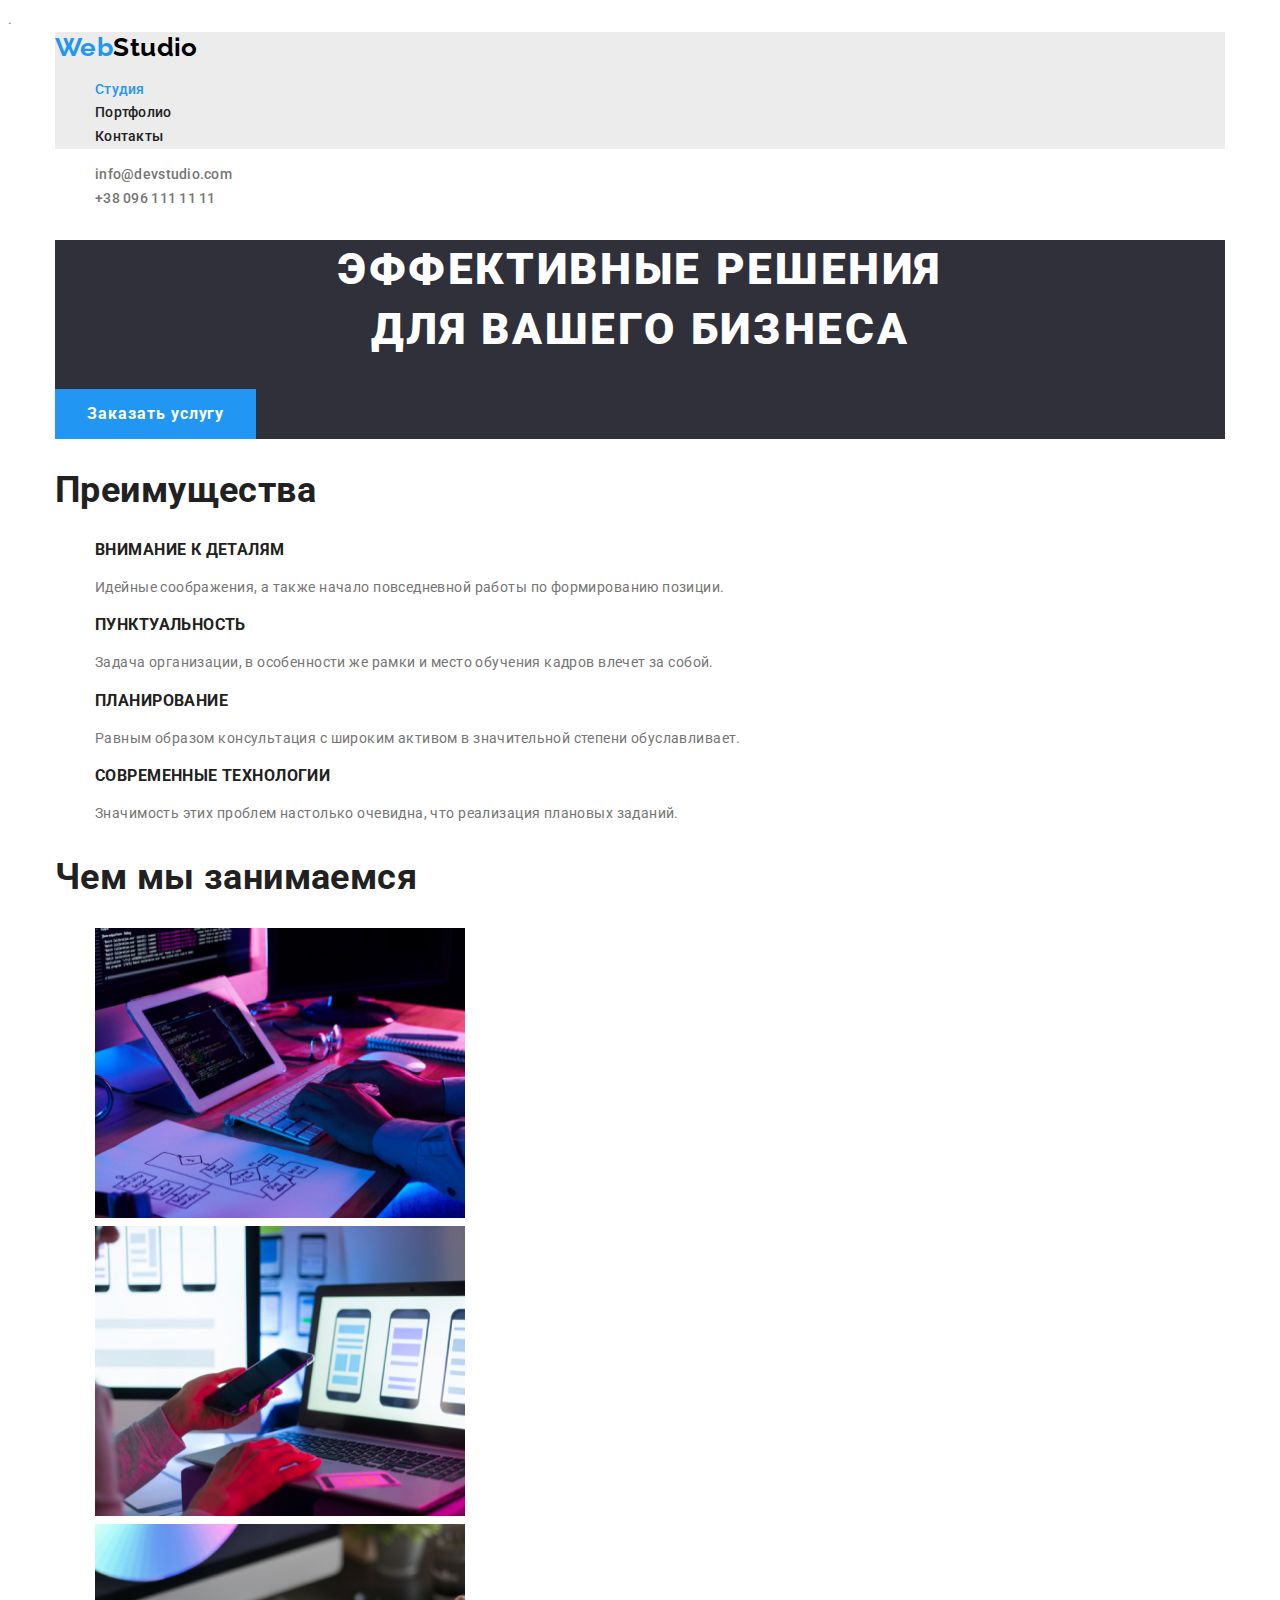
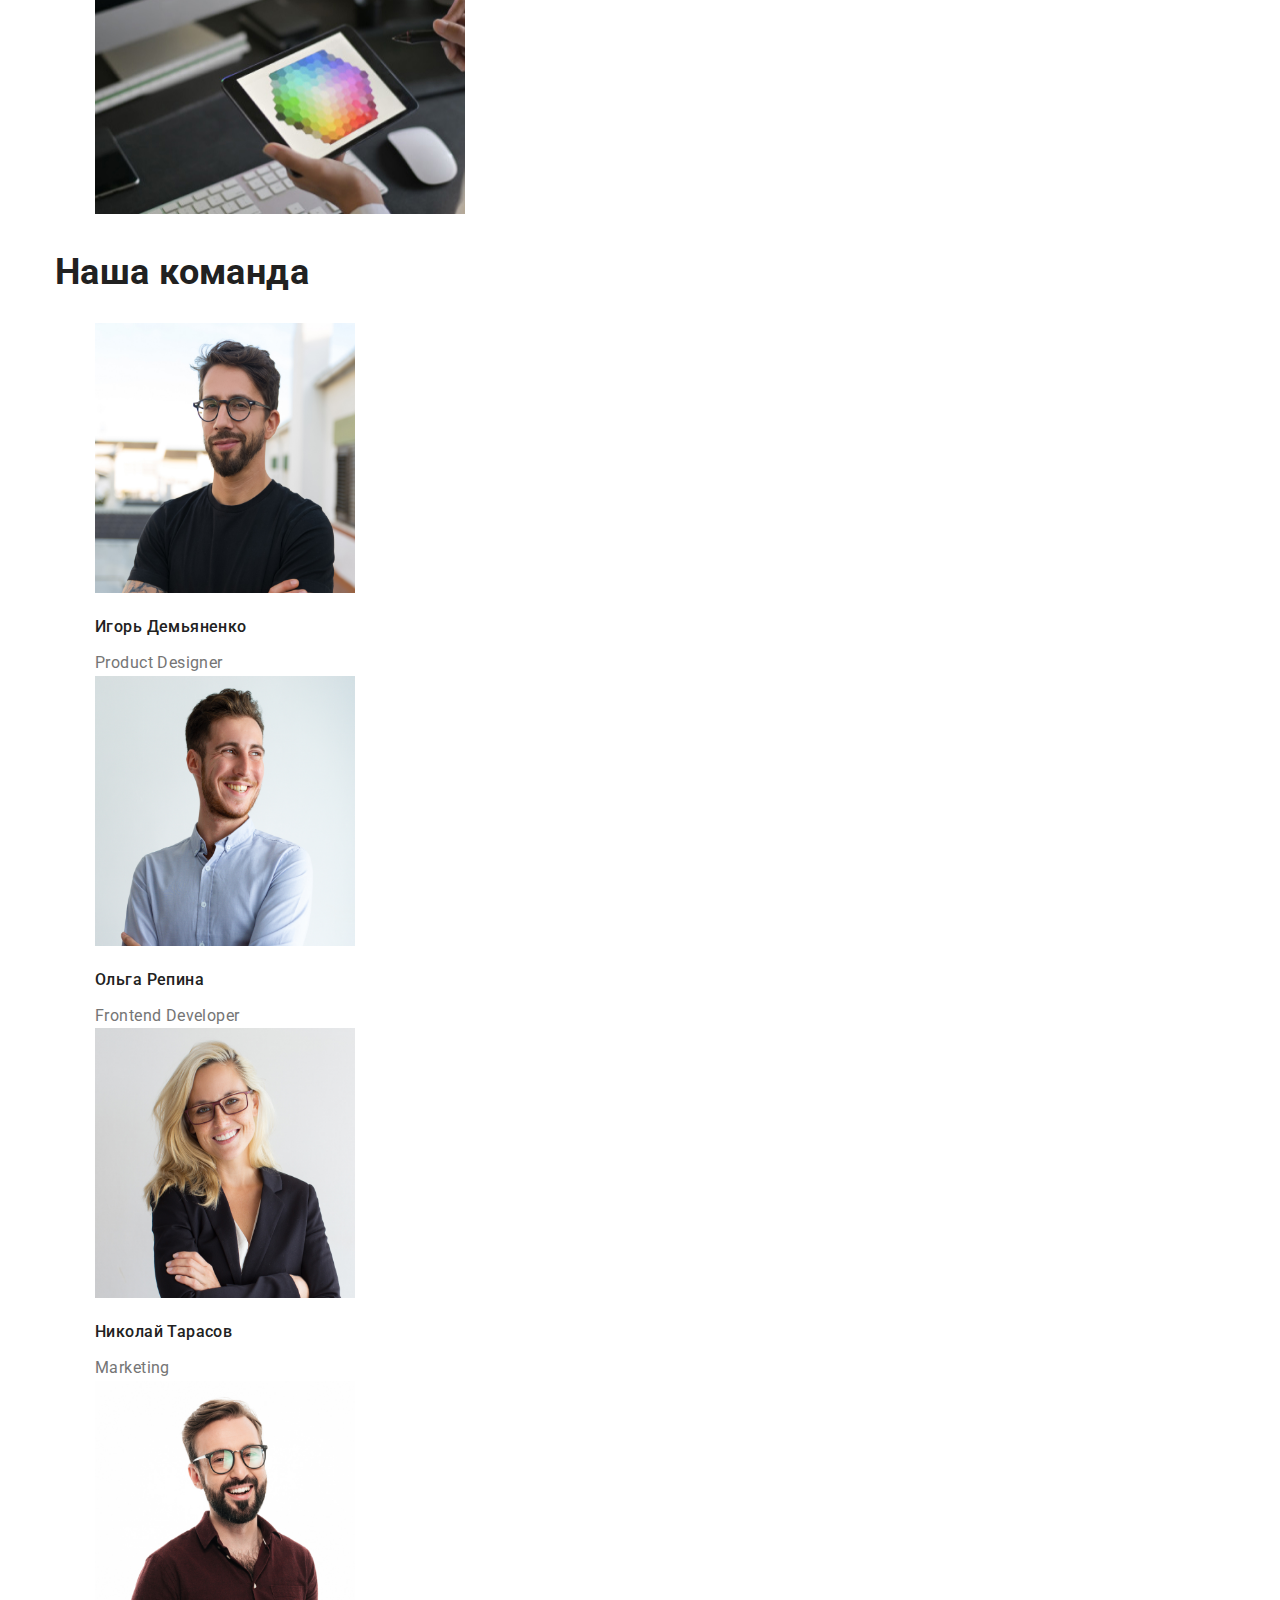
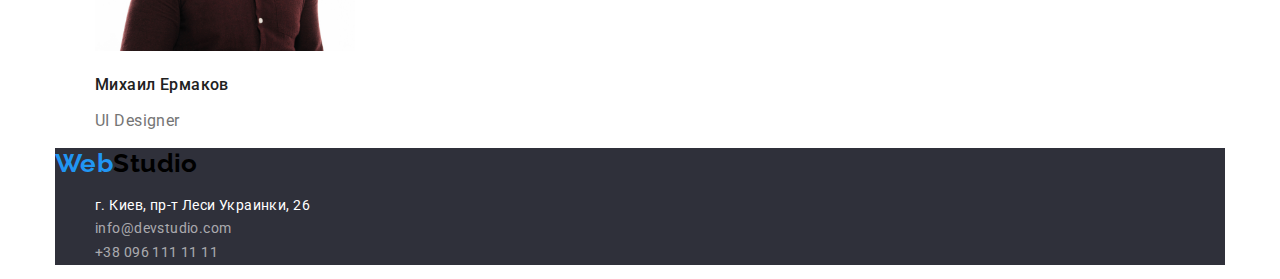
==== commit 669e4903: "rewrite" ====
--- a/index.html
+++ b/index.html
@@ -12,120 +12,142 @@
             rel="stylesheet">
         <link rel="stylesheet" href="./css/main.css">
     </head>
-    <body class="page">
-        <header>
-            <nav>
-                <a class="list" href="">
-                    <span class="logo">Web</span>
-                    <span class="logo-link">Studio</span></a>
-                <ul class="site-nav list">
+    <body>
+        <header class="header">
+            <div class="container">
+                <nav class="header-nav">
+                    <a class="logo link" href=""><span class="accent">Web</span>Studio</a>
+                        
+                    <ul class="header-list list">
+                        <li>
+                            <a class="header-link current link" href="./index.html">Студия</a>
+                        </li>
+
+                        <li>
+                            <a class="header-link link" href="./portfolio.html">Портфолио</a>
+                        </li>
+
+                        <li>
+                            <a class="header-link link" href="">Контакты</a>
+                        </li>
+                    </ul>
+                </nav>
+
+                <ul class="header-contakts-list list">
                     <li>
-                        <a class="link current" href="./index.html">Студия</a>
+                        <a class="header-contakts-link link" href="mailto:info@devstudio.com">info@devstudio.com</a>
                     </li>
+
                     <li>
-                        <a class="link" href="./portfolio.html">Портфолио</a>
-                    </li>
-                    <li>
-                        <a class="link" href="">Контакты</a>
+                        <a class="header-contakts-link link" href="tel:+380961111111">+38 096 111 11 11</a>
                     </li>
                 </ul>
-            </nav>
-            <ul class="auth-nav list">
-                <li>
-                    <a class="link" href="mailto:info@devstudio.com">info@devstudio.com</a>
-                </li>
-                <li>
-                    <a class="link" href="tel:+380961111111">+38 096 111 11 11</a>
-                </li>
-            </ul>
+            </div>
         </header>
         <main>
-            <section class="title">
-                <h1 class="title-type">Эффективные решения <br> для вашего бизнеса</h1>
-                <button type="button" class="button-type">Заказать услугу</button>
-            </section>
-            <section class="section">
-                <h2 class="section-caption">Преимущества</h2>
-                <ul class="list">
-                    <li>
-                        <h3 class="section-title">Внимание к деталям</h3>
-                        <p class="section-text">
-                            Идейные соображения, а также начало повседневной работы по формированию позиции.
-                        </p>
-                    </li>
-                    <li>
-                        <h3 class="section-title">Пунктуальность</h3>
-                        <p class="section-text">
-                            Задача организации, в особенности же рамки и место обучения кадров влечет за собой.
-                        </p>
-                    </li>
-                    <li>
-                        <h3 class="section-title">Планирование</h3>
-                        <p class="section-text">
-                            Равным образом консультация с широким активом в значительной степени обуславливает.
-                        </p>
-                    </li>
-                    <li>
-                        <h3 class="section-title">Современные технологии</h3>
-                        <p class="section-text">
-                            Значимость этих проблем настолько очевидна, что реализация плановых заданий.
-                        </p>
-                    </li>
-                </ul>
-            </section>
-            <section class="section">
-                <h2 class="section-caption">
-                    Чем мы занимаемся
-                </h2>
-                <ul class="list">
-                    <li>
-                        <img src="./images/HTML.jpg" alt="код" width="370" height="290">
-                    </li>
-                    <li>
-                        <img src="./images/develop.jpg" alt="разработка" width="370" height="290">
-                    </li>
-                    <li>
-                        <img src="./images/designers.jpg" alt="дизайн" width="370" height="290">
-                    </li>
-                </ul>
-            </section>
-            <section class="section">
-                <h2 class="section-caption">
-                    Наша команда
-                </h2>
-                <ul class="list">
-                    <li>
-                        <img src="./images/des.jpg" alt="дизайнер" width="260" height="270">
-                        <h3 class="section-content">Игорь Демьяненко</h3><span class="section-position">Product Designer</span>
-                    </li>
-                    <li><img src="./images/devel.jpg" alt="розработчик" width="260" height="270">
-                        <h3 class="section-content">Ольга Репина</h3><span class="section-position">Frontend Developer</span>
-                    </li>
-                    <li><img src="./images/mark.jpg" alt="маркетолог" width="260" height="270">
-                        <h3 class="section-content">Николай Тарасов</h3><span class="section-position">Marketing</span>
-                    </li>
-                    <li><img src="./images/design.jpg" alt="дизайнер" width="260" height="270">
-                        <h3 class="section-content">Михаил Ермаков</h3><span class="section-position">UI Designer</span>
-                    </li>
-                </ul>
-            </section>
+            <div class="container">
+                <section class="hero">
+                    <h1 class="hero-title">Эффективные решения <br> для вашего бизнеса</h1>
+                    <button type="button" class="hero-btn">Заказать услугу</button>
+                </section>
+            </div>
+
+            <div class="container">
+                <section class="benefits">
+                    <h2 class="benefits-caption">Преимущества</h2>
+
+                    <ul class="list">
+                        <li>
+                            <h3 class="benefits-title">Внимание к деталям</h3>
+                            <p class="benefits-text">
+                                Идейные соображения, а также начало повседневной работы по формированию позиции.
+                            </p>
+                        </li>
+
+                        <li>
+                            <h3 class="benefits-title">Пунктуальность</h3>
+                            <p class="benefits-text">
+                                Задача организации, в особенности же рамки и место обучения кадров влечет за собой.
+                            </p>
+                        </li>
+
+                        <li>
+                            <h3 class="benefits-title">Планирование</h3>
+                            <p class="benefits-text">
+                                Равным образом консультация с широким активом в значительной степени обуславливает.
+                            </p>
+                        </li>
+
+                        <li>
+                            <h3 class="benefits-title">Современные технологии</h3>
+                            <p class="benefits-text">
+                                Значимость этих проблем настолько очевидна, что реализация плановых заданий.
+                            </p>
+                        </li>
+                    </ul>
+                </section>
+            </div>
+            <div class="container">
+                <section class="activity">
+                    <h2 class="activity-caption">
+                        Чем мы занимаемся
+                    </h2>
+                    <ul class="list">
+                        <li>
+                            <img src="./images/HTML.jpg" alt="код" width="370" height="290">
+                        </li>
+                        <li>
+                            <img src="./images/develop.jpg" alt="разработка" width="370" height="290">
+                        </li>
+                        <li>
+                            <img src="./images/designers.jpg" alt="дизайн" width="370" height="290">
+                        </li>
+                    </ul>
+                </section>
+            </div>
+            <div class="container">
+                <section class="team">
+                    <h2 class="team-caption">
+                        Наша команда
+                    </h2>
+                    <ul class="list">
+                        <li>
+                            <img src="./images/des.jpg" alt="дизайнер" width="260" height="270">
+                            <h3 class="team-content">Игорь Демьяненко</h3><span class="team-position">Product Designer</span>
+                        </li>
+                        <li><img src="./images/devel.jpg" alt="розработчик" width="260" height="270">
+                            <h3 class="team-content">Ольга Репина</h3><span class="team-position">Frontend Developer</span>
+                        </li>
+                        <li><img src="./images/mark.jpg" alt="маркетолог" width="260" height="270">
+                            <h3 class="team-content">Николай Тарасов</h3><span class="team-position">Marketing</span>
+                        </li>
+                        <li><img src="./images/design.jpg" alt="дизайнер" width="260" height="270">
+                            <h3 class="team-content">Михаил Ермаков</h3><span class="team-position">UI Designer</span>
+                        </li>
+                    </ul>
+                </section>
+            </div>
         </main>
-        <footer class="footer-title">
-            <a class="list-items" href=""><span class="logo">Web</span>
-                <span class="logo-link">Studio</span></a>
-            <address>
-                <ul class="list">
-                    <li>
-                        <a class="list-item" href="">г. Киев, пр-т Леси Украинки, 26</a>
-                    </li>
-                    <li>
-                        <a class="list-item footer" href="mailto:info@devstudio.com">info@devstudio.com</a>
-                    </li>
-                    <li>
-                        <a class="list-item footer" href="tel:+380961111111">+38 096 111 11 11</a>
-                    </li>
-                </ul>
-            </address>
-        </footer>
+        <div class="container">
+            <footer class="footer">
+                <a class="logo link" href=""><span class="accent">Web</span>Studio</a>
+                    
+                <address>
+                    <ul class="footer-contakts-list list">
+                        <li>
+                            <a class="footer-contakts-link link" href="">г. Киев, пр-т Леси Украинки, 26</a>
+                        </li>
+
+                        <li>
+                            <a class="footer-contakts-link items link" href="mailto:info@devstudio.com">info@devstudio.com</a>
+                        </li>
+
+                        <li>
+                            <a class="footer-contakts-link items link" href="tel:+380961111111">+38 096 111 11 11</a>
+                        </li>
+                    </ul>
+                </address>
+            </footer>
+        </div>
     </body>
 </html>
--- a/css/main.css
+++ b/css/main.css
@@ -2,210 +2,211 @@
   --font-family-primary: "Roboto", sans-serif;
   --font-family-logo: "Raleway", sans-serif;
   --color-background-primary: #e5e5e5;
-  --color-tertiary: #fff;
+  --color-tertiary: #ffffff;
   --color-primary: #757575;
   --color-secondary: #212121;
   --color-accent: #2196f3;
   --color-background: #2f303a;
-}
-
-.page {
+  --color-button: #f5f4fa;
+  --color-button-secondary: #eeeeee;
+  --color-logo: #000000;
+  --color-top: #ececec;
+}
+
+body {
   font-family: var(--font-family-primary);
   background-color: var(--color-background-primar);
   color: var(--color-primary);
   font-size: 14px;
+  font-weight: 400;
   line-height: 1.7;
-  letter-spacing: 0.003rem;
-}
-
-.title {
+  letter-spacing: 0.03em;
+}
+
+.container {
+  margin: 0 auto;
+  max-width: 1170px;
+  width: 100%;
+}
+
+.link {
+  text-decoration: none;
+}
+
+.list {
+  list-style: none;
+}
+
+/* header */
+
+.logo {
+  font-family: var(--font-family-logo);
+  font-weight: 700;
+  font-size: 26px;
+  line-height: 1.19;
+
+  color: var(--color-logo);
+}
+
+.accent {
+  color: var(--color-accent);
+}
+
+.header-link,
+.header-contakts-link {
+  font-weight: 500;
+  line-height: 1.14;
+  line-height: 100%;
+  letter-spacing: 0.02em;
+
+  color: var(--color-secondary);
+}
+
+.header-contakts-link {
+  color: var(--color-primary);
+}
+
+.header-link:hover,
+.header-link:focus,
+.header-contakts-link:hover,
+.header-contakts-link:focus,
+.current,
+.accent {
+  color: var(--color-accent);
+}
+
+.header-nav {
+  background-color: var(--color-top);
+}
+
+/* hero */
+
+.hero {
   background-color: var(--color-background);
-  width: 1600px;
-  height: 600px;
-}
-
-.logo {
-  color: var(--color-accent);
-  margin-left: 40px;
-}
-
-.logo-link {
-  color: black;
-}
-
-.logo,
-.logo-link {
-  font-family: var(--font-family-logo);
-  font-weight: bold;
-  font-size: 26px;
-  line-height: 1.2;
-}
-
-.site-nav .link {
-  color: var(--color-secondary);
-  font-size: 16px;
-  text-decoration: none;
-  line-height: 1.2;
-  letter-spacing: 0.002rem;
-}
-
-.site-nav .link:hover,
-.site-nav .link:focus {
-  color: var(--color-accent);
-}
-
-.site-nav .link .current {
-  color: var(--color-accent);
-}
-
-.auth-nav .link {
-  color: var(--color-primary);
-  font-size: 16px;
-  text-decoration: none;
-  line-height: 1.2;
-  letter-spacing: 0.002rem;
-}
-
-.auth-nav .link:hover {
-  color: var(--color-accent);
-}
-
-.list-item:hover,
-.list-item:focus {
-  color: var(--color-accent);
-}
-
-.list .list-item {
-  text-decoration: none;
-  font-size: 14px;
-  line-height: 1.7;
-}
-
-.section-title {
-  color: var(--color-secondary);
-  font-family: Roboto;
-  font-weight: 700;
-  font-size: 14px;
-  text-transform: uppercase;
-}
-
-.section-caption {
-  font-family: Roboto;
-  font-weight: 700;
-  font-size: 36px;
-  text-align: center;
-  color: var(--color-secondary);
-}
-
-.section-position {
-  color: var(--color-primary);
-  font-family: Roboto;
-  font-weight: 400;
-  font-size: 16px;
-}
-
-.section-content {
-  color: var(--color-secondary);
-  font-family: Roboto;
-  font-weight: 500;
-  font-size: 16px;
-}
-
-.title-type {
-  font-family: Roboto;
+}
+
+.hero-title {
   font-weight: 900;
   font-size: 44px;
-  line-height: 1.35;
+  text-transform: uppercase;
+  letter-spacing: 0.06em;
+  line-height: 1.36;
   text-align: center;
+
+  color: var(--color-tertiary);
+}
+
+.hero-btn {
+  background-color: var(--color-accent);
+
+  font-family: var(--font-family-primary);
+  font-weight: 700;
+  font-size: 16px;
+  line-height: 1.88;
+  letter-spacing: 0.06em;
+  color: var(--color-tertiary);
+  border: none;
+  padding: 10px 32px;
+  cursor: pointer;
+}
+
+.button .active {
+  background-color: var(--color-accent);
+  color: var(--color-tertiary);
+  cursor: pointer;
+}
+
+.benefits-caption,
+.activity-caption,
+.team-caption {
+  font-weight: 700;
+  font-size: 36px;
+  line-height: 1.17;
+  color: var(--color-secondary);
+}
+
+/* benefits */
+
+.benefits-title {
+  color: var(--color-secondary);
+  font-weight: 700;
+  line-height: 1.14;
   text-transform: uppercase;
-  color: var(--color-tertiary);
-  padding-top: 200px;
-  padding-bottom: 0;
-  letter-spacing: 0.006rem;
-}
-
-.button-type {
-  width: 200px;
-  height: 50px;
-  background-color: var(--color-accent);
-  margin-left: 700px;
-  margin-bottom: 0;
-  color: var(--color-tertiary);
-  letter-spacing: 0.006rem;
-}
-
-.section-text {
-  font-family: Roboto;
-  font-weight: 400;
-}
-
-/* logo Raleway bold
-Roboto medium
-roboto reguliar
-roboto bold
-roboto black */
-.footer-title {
+}
+
+.benefits-text {
+  color: var(--color-primary);
+  line-height: 1.71;
+}
+
+/* activity */
+
+/* team */
+
+.team-content {
+  color: var(--color-secondary);
+  font-size: 16px;
+  font-weight: 500;
+  line-height: 1.19;
+}
+
+.team-position {
+  color: var(--color-primary);
+  font-size: 16px;
+  line-height: 1.19;
+}
+
+/* footer */
+
+.footer-contakts-link {
+  color: var(--color-tertiary);
+  line-height: 1.71;
+  font-style: normal;
+}
+
+.footer-contakts-link:hover,
+.footer-contakts-link:focus {
+  color: var(--color-accent);
+}
+
+.footer-contakts-list .items {
+  color: rgba(255, 255, 255, 0.6);
+}
+
+.footer {
   background-color: var(--color-background);
-  width: 1600px;
-  height: 250px;
-}
-
-.list-item {
-  color: var(--color-tertiary);
-  font-size: 14px;
-  font-weight: 400;
-  line-height: 24px;
-  margin-left: 215px;
-}
-
-.list .footer {
-  color: rgba(255, 255, 255, 0.6);
-}
+}
+
+/* portfolio */
+/* titles */
 
 .button {
-  height: 38px;
-  background-color: #f5f4fa;
-  color: var(--color-secondary);
-  font-size: 16px;
+  font-family: var(--font-family-primary);
+  background-color: var(--color-button);
+  color: var(--color-secondary);
   font-weight: 500;
-  border-color: #f5f4fa;
-  line-height: 1.9;
-}
-
+  font-size: 16px;
+  line-height: 1.63;
+  letter-spacing: 0.03em;
+  border: none;
+  cursor: pointer;
+}
 .button:hover,
 .button:focus {
-  color: var(--color-tertiary);
   background-color: var(--color-accent);
 }
 
-.title-item {
-  font-weight: 700;
+/* projects */
+
+.projects-title {
+  color: var(--color-secondary);
   font-size: 18px;
-  color: var(--color-secondary);
+  font-weight: 700;
   line-height: 2;
-  letter-spacing: 0.006rem;
-}
-
-.title-items {
-  font-weight: 400;
-  font-size: 16px;
-  line-height: 1.9;
-}
-
-.list .list-item,
-.list-items {
-  text-decoration: none;
-  font-style: normal;
-}
-.list-items {
-  margin-left: 215px;
-  margin-top: 60px;
-}
-.list {
-  list-style: none;
-  text-decoration: none;
-}
-
-.list .link {
-  color: rgba(255, 255, 255, 0, 6);
-}
+  letter-spacing: 0.06em;
+}
+
+.projects-items {
+  font-size: 16px;
+  line-height: 1.88;
+}
